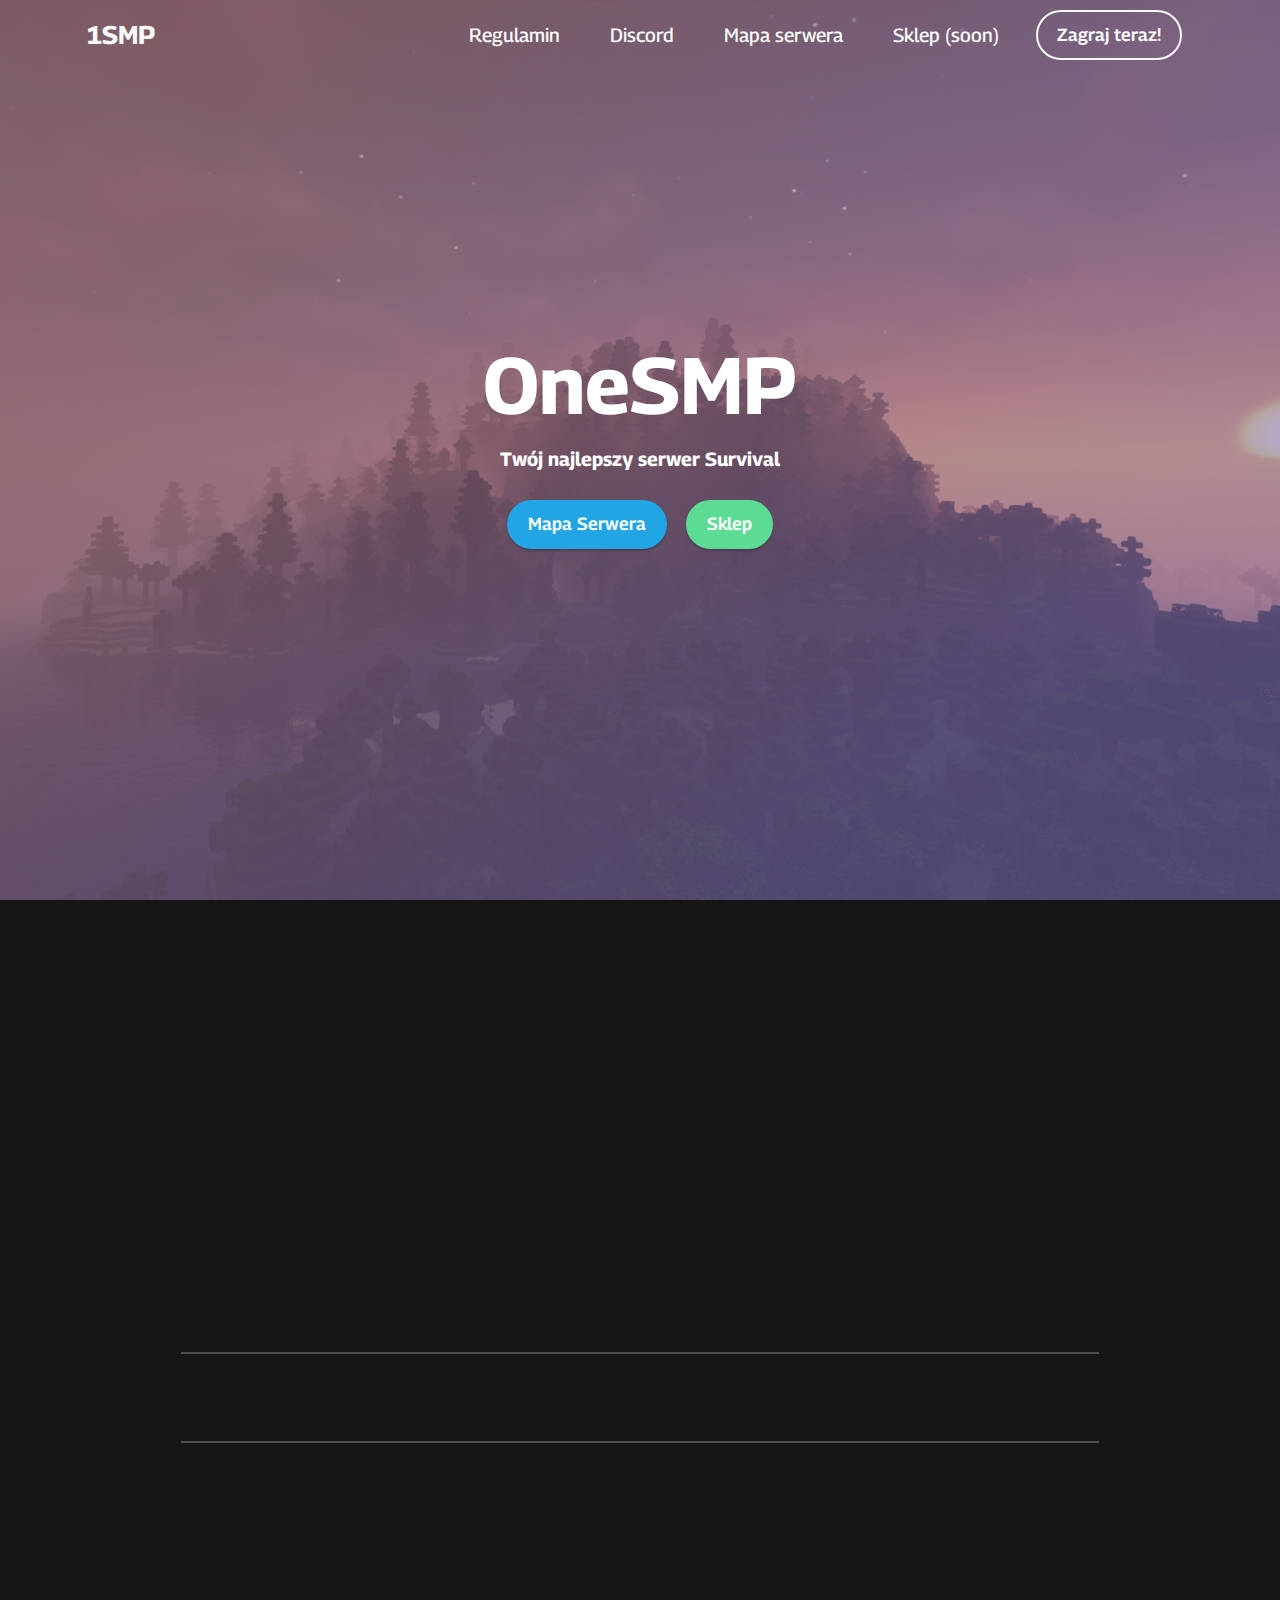
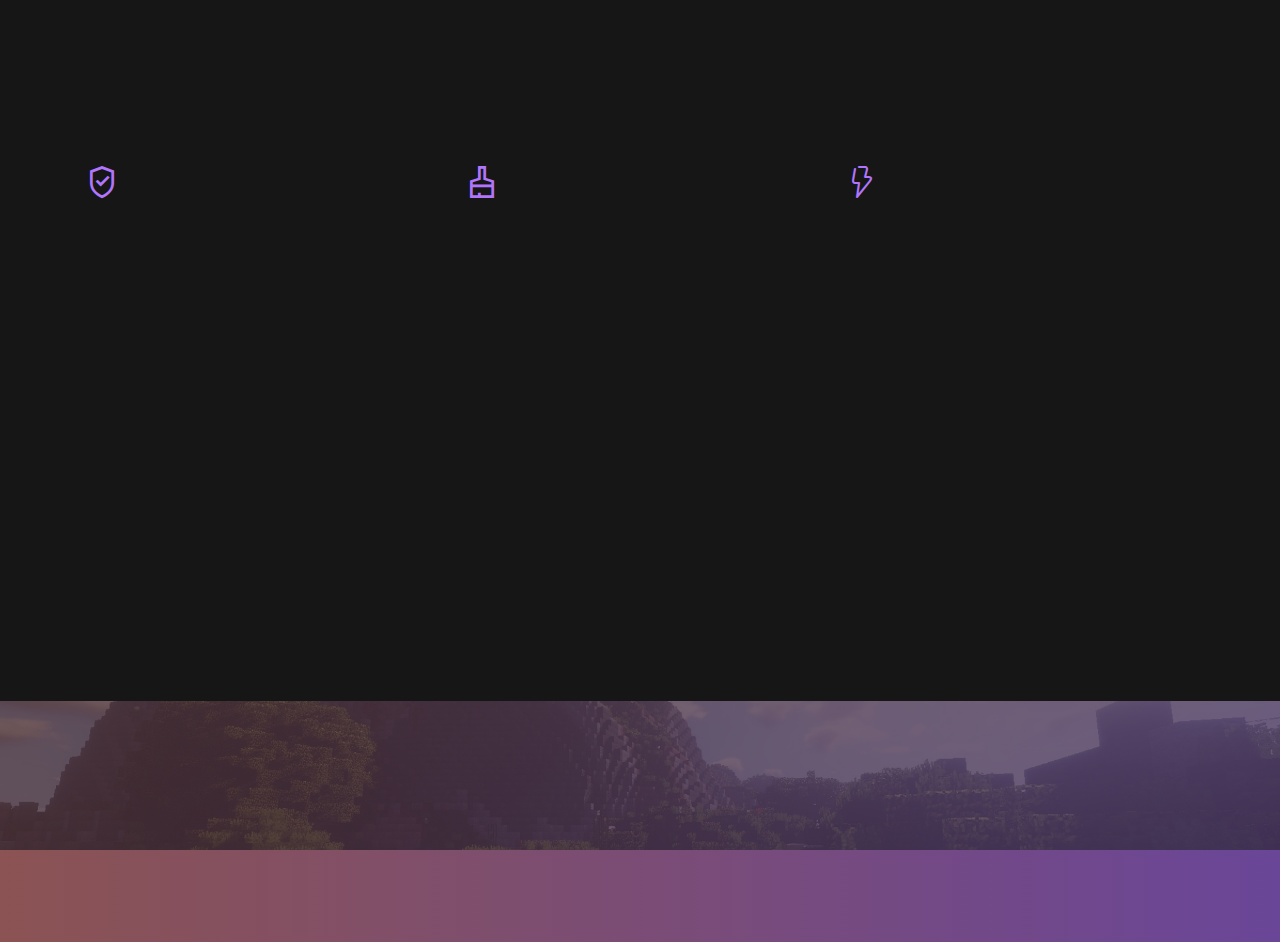
==== index.html @ 362963b4 "." ====
<!DOCTYPE html>
<html>
<head>
<script async src="https://pagead2.googlesyndication.com/pagead/js/adsbygoogle.js?client=ca-pub-2341665432370644"crossorigin="anonymous"></script>
<meta charset="UTF-8">
<!-- HTML Meta Tags -->
<title>OneSMP ・ Strona Główna</title>
<meta name="description" content="Strona główna serwera Minecraft OneSMP">
<meta property="og:url" content="https://onesmp.ml/">
<meta property="og:type" content="website">
<meta property="og:title" content="OneSMP・Strona Główna">
<meta property="og:description" content="Strona główna serwera OneSMP">
<meta property="og:image" content="https://i.imgur.com/5CkVpRJ.png">
<link rel="shortcut icon" href="https://i.imgur.com/5CkVpRJ.png" type="image/x-icon">
  
  <a href="https://mobirise.site"></a>
  <title>cxSITE</title>
  <link rel="stylesheet" href="assets/web/assets/mobirise-icons2/mobirise2.css">
  <link rel="stylesheet" href="assets/web/assets/mobirise-icons-bold/mobirise-icons-bold.css">
  <link rel="stylesheet" href="assets/bootstrap/css/bootstrap.min.css">
  <link rel="stylesheet" href="assets/bootstrap/css/bootstrap-grid.min.css">
  <link rel="stylesheet" href="assets/bootstrap/css/bootstrap-reboot.min.css">
  <link rel="stylesheet" href="assets/animatecss/animate.css">
  <link rel="stylesheet" href="assets/dropdown/css/style.css">
  <link rel="stylesheet" href="assets/socicon/css/styles.css">
  <link rel="stylesheet" href="assets/theme/css/style.css">
  <link rel="preload" href="https://fonts.googleapis.com/css?family=Georama:100,200,300,400,500,600,700,800,900,100i,200i,300i,400i,500i,600i,700i,800i,900i&display=swap" as="style" onload="this.onload=null;this.rel='stylesheet'">
  <noscript><link rel="stylesheet" href="https://fonts.googleapis.com/css?family=Georama:100,200,300,400,500,600,700,800,900,100i,200i,300i,400i,500i,600i,700i,800i,900i&display=swap"></noscript>
  <link rel="preload" as="style" href="assets/mobirise/css/mbr-additional.css"><link rel="stylesheet" href="assets/mobirise/css/mbr-additional.css" type="text/css">
  
</head>
<body>
    <style>
        html {
            scrollbar-width: normal;
            scrollbar-color: #777 #555;
        }
    
        html::-webkit-scrollbar {
            width: 13px;
        }
    
        html::-webkit-scrollbar-thumb {
            background-color: #b175fd;
        }
    
        html::-webkit-scrollbar-track {
            background-color: #333333;
        }
    
    
      </style>
    <section data-bs-version="5.1" class="menu menu3 cid-sFAA5oUu2Y" once="menu" id="menu3-1">
    
    <nav class="navbar navbar-dropdown navbar-expand-lg">
        <div class="container">
            <div class="navbar-brand">
                
                <span class="navbar-caption-wrap"><a class="navbar-caption text-white text-primary display-5" href="?">1SMP</a></span>
            </div>
            <button class="navbar-toggler" type="button" data-toggle="collapse" data-bs-toggle="collapse" data-target="#navbarSupportedContent" data-bs-target="#navbarSupportedContent" aria-controls="navbarNavAltMarkup" aria-expanded="false" aria-label="Toggle navigation">
                <div class="hamburger">
                    <span></span>
                    <span></span>
                    <span></span>
                    <span></span>
                </div>
            </button>
            <div class="collapse navbar-collapse" id="navbarSupportedContent">
                <ul class="navbar-nav nav-dropdown" data-app-modern-menu="true"><li class="nav-item"><a class="nav-link link text-white text-primary display-7" href="regulamin">Regulamin</a></li>
                    <li class="nav-item"><a class="nav-link link text-white text-primary display-7" href="?">Discord</a></li>
                    <li class="nav-item"><a class="nav-link link text-white text-primary display-7" href="?">Mapa serwera</a>
                    </li><li class="nav-item"><a class="nav-link link text-white text-primary display-7" href="https://vishop.pl/shop/1830/">Sklep (soon)</a></li></ul>
                
                <div class="navbar-buttons mbr-section-btn"><a class="btn btn-white-outline display-4" href="index.html#content6-3">Zagraj teraz!</a></div>
            </div>
        </div>
    </nav>
</section>

<section data-bs-version="5.1" class="header1 cid-sFCAOqBTxa mbr-fullscreen" id="header1-i">

    

    <div class="mbr-overlay" style="opacity: 0.2; background-color: rgb(53, 53, 53);"></div>

    <div class="container">
        <div class="row justify-content-center">
            <div class="col-12 col-lg-8">
                <h1 class="mbr-section-title mbr-fonts-style mb-3 display-1"><strong>OneSMP</strong></h1>
                
                <p class="mbr-text mbr-fonts-style display-7"><strong>
                    Twój najlepszy serwer Survival</strong></p>
                <div class="mbr-section-btn mt-3"><a class="btn btn-primary display-4" href="?">Mapa Serwera</a> <a class="btn btn-secondary display-4" href="https://vishop.pl/shop/1830/">Sklep</a></div>
            </div>
        </div>
    </div>
</section>

<section data-bs-version="5.1" class="content7 cid-sWrAXzcsgd" id="content7-4">
    
    <div class="container">
        <div class="row justify-content-center">
            <div class="col-12 col-md-10">
                <blockquote>
                <h5 class="mbr-section-title mbr-fonts-style mb-2 display-7"><strong>Ważne</strong></h5>
                <p class="mbr-text mbr-fonts-style display-4">W imieniu całej Administracji, proszę aby przed rozpoczęciem gry na serwerze przeczytać <a href="regulamin" class="text-primary">regulamin</a>.</p></blockquote>
            </div>
        </div>
    </div>
</section>

<section data-bs-version="5.1" class="content6 cid-sWrwNJpsaf" id="content6-3">
    
    <div class="container">
        <div class="row justify-content-center">
            <div class="col-md-12 col-lg-10">
                <hr class="line">
                <p class="mbr-text align-center mbr-fonts-style my-4 display-5">
                    <em>IP Serwera: play.onesmp.ml</em><em><br></em></p>
                <hr class="line">
            </div>
        </div>
    </div>
</section>
<section data-bs-version="5.1" class="content4 cid-sFADQxFnEn" id="content4-5">
    
    
    <div class="container">
        <div class="row justify-content-center">
            <div class="title col-md-12 col-lg-10">
                <h3 class="mbr-section-title mbr-fonts-style align-center mb-4 display-2"><strong>Dlaczego akurat my?</strong></h3>
                
                
            </div>
        </div>
    </div>
</section>

<section data-bs-version="5.1" class="features14 cid-sWrtxLe5ld" id="features15-0">

    
    
    <div class="container">
        <div class="row justify-content-center">
            <div class="card col-12 col-md-6 col-lg-4">
                <div class="card-wrapper">
                    <span class="mbr-iconfont mobi-mbri-protect mobi-mbri m-auto"></span>
                    <div class="card-box">
                        <h4 class="card-title mbr-fonts-style mb-2 display-7"><strong>Działki&nbsp;</strong></h4>
                        <h5 class="card-text mbr-fonts-style display-4">Dla osób które chcą sobie spokojnie pograć oferujemy system Działek! Wystarczy postawić specjalny blok i twój teren jest zabezpieczony, i nikt nie ma prawa go ruszyć! Budowniczy także znajdą swoje miejsce na serwerze!</h5>
                    </div>
                </div>
            </div>
            <div class="card col-12 col-md-6 col-lg-4">
                <div class="card-wrapper">
                    <span class="mbr-iconfont m-auto mobi-mbri-website-theme-2 mobi-mbri"></span>
                    <div class="card-box">
                        <h4 class="card-title mbr-fonts-style mb-2 display-7"><strong>DropSMP</strong></h4>
                        <h5 class="card-text mbr-fonts-style display-4">Serwer zawiera system DropSMP który urozmaici grę na serwerze dla wszystkich! Zabijając graczy masz szansę na zdobycie jednego z tych atrybutów: Siła, Ochrona, Szybkość, lub inny dedykowany drop.</h5>
                    </div>
                </div>
            </div>
            <div class="card col-12 col-md-6 col-lg-4">
                <div class="card-wrapper">
                    <span class="mbr-iconfont m-auto mbrib-speed"></span>
                    <div class="card-box">
                        <h4 class="card-title mbr-fonts-style mb-2 display-7">
                            <strong>Rozbudowane RPG</strong></h4>
                        <h5 class="card-text mbr-fonts-style display-4">Autorski system RPG pozwala wszystkim graczom na wyciągnięcie więcej z rozgrywki! Zaczynając od tabletu, kończąc na narkotykach i innych nielegalnych towarach. Myślę że to jedna z ciekawszych opcji na serwerze!</h5>
                    </div>

                </div>
            </div>
            
        </div>
    </div>
</section>
<section data-bs-version="5.1" class="testimonials2 cid-sFAO03Bfrt" id="testimonials2-a">
    
    
    <div class="container">
        <h3 class="mbr-section-title mbr-fonts-style align-center mb-4 display-5"><strong>Administracja</strong><br></h3>
        <div class="row justify-content-center">
            <div class="card col-12 col-md-6">
                <div class="d-flex mb-md-0 mb-4">
                    <div class="image-wrapper">
                        <img src="assets/images/mbr-1.png" alt="image">
                    </div>
                    <div class="text-wrapper">
                        <p class="name mbr-fonts-style mb-1 display-4"><strong>Kzrychu</strong></p>
                        <p class="position mbr-fonts-style display-4">
                            <strong>Właściciel</strong></p>
                    </div>
                </div>
            </div>
            <div class="card col-12 col-md-6">
                <div class="d-flex mb-md-0 mb-4">
                    <div class="image-wrapper">
                        <img src="assets/images/mbr-2.png" alt="image">
                    </div>
                    <div class="text-wrapper">
                        <p class="name mbr-fonts-style mb-1 display-4"><strong>Wolne Miejsce</strong></p>
                        <p class="position mbr-fonts-style display-4">
                            <strong>???</strong></p>
                    </div>
                </div>
            </div>
            <div class="card col-12 col-md-6">
                <div class="d-flex mb-md-0 mb-4">
                    <div class="image-wrapper">
                        <img src="assets/images/mbr-2.png" alt="image">
                    </div>
                    <div class="text-wrapper">
                        <p class="name mbr-fonts-style mb-1 display-4"><strong>Wolne Miejsce</strong></p>
                        <p class="position mbr-fonts-style display-4">
                            <strong>???</strong></p>
                    </div>
                </div>
            </div>
            <div class="card col-12 col-md-6">
                <div class="d-flex mb-md-0 mb-4">
                    <div class="image-wrapper">
                        <img src="assets/images/mbr-2.png" alt="image">
                    </div>
                    <div class="text-wrapper">
                        <p class="name mbr-fonts-style mb-1 display-4"><strong>Wolne Miejsce</strong></p>
                        <p class="position mbr-fonts-style display-4">
                            <strong>???</strong></p>
                    </div>
                </div>
            </div>
        </div>
    </div>
</section>

<section data-bs-version="5.1" class="social1 cid-sWrwHnEuQO" id="share1-2">
    
    
    <div class="mbr-overlay" style="opacity: 0.5; background-color: rgb(0, 0, 0);">
    </div>

    <div class="container">
        <div class="media-container-row">
            <div class="col-12">
                <h3 class="mbr-section-title mb-3 align-center mbr-fonts-style display-2">
                    <strong>Zagraj już teraz!</strong>
                </h3>
                <div>
                </div>
            </div>
        </div>
    </div>
</section>

<section data-bs-version="5.1" class="footer3 cid-sFAOjz8nX7" once="footers" id="footer3-d">

    

    

    <div class="container">
        <div class="media-container-row align-center mbr-white">
            
            
            <div class="row row-copirayt">
                <p class="mbr-text mb-0 mbr-fonts-style mbr-white align-center display-7">
                    © Copyright 2022 cxSTUDIOS | Copyright onesmp.ml 2022
                </p>
            </div>
        </div>
    </div>
    <script src="assets/bootstrap/js/bootstrap.bundle.min.js"></script>  <script src="assets/smoothscroll/smooth-scroll.js"></script>
    <script src="assets/ytplayer/index.js"></script>  <script src="assets/dropdown/js/navbar-dropdown.js"></script>  
    <script src="assets/mbr-switch-arrow/mbr-switch-arrow.js"></script>  <script src="assets/theme/js/script.js"></script>  
    
      
      <input name="animation" type="hidden"> 
  
  </body>
</html>
---- assets/web/assets/mobirise-icons2/mobirise2.css ----
@font-face {
  font-family: 'Moririse2';
  font-display: swap;
  src:  url('mobirise2.eot?f2bix4');
  src:  url('mobirise2.eot?f2bix4#iefix') format('embedded-opentype'),
    url('mobirise2.ttf?f2bix4') format('truetype'),
    url('mobirise2.woff?f2bix4') format('woff'),
    url('mobirise2.svg?f2bix4#mobirise2') format('svg');
  font-weight: normal;
  font-style: normal;
}

[class^="mobi-"], [class*=" mobi-"] {
  /* use !important to prevent issues with browser extensions that change fonts */
  font-family: 'Moririse2' !important;
  speak: none;
  font-style: normal;
  font-weight: normal;
  font-variant: normal;
  text-transform: none;
  line-height: 1;

  /* Better Font Rendering =========== */
  -webkit-font-smoothing: antialiased;
  -moz-osx-font-smoothing: grayscale;
}

.mobi-mbri-add-submenu:before {
  content: "\e900";
}
.mobi-mbri-alert:before {
  content: "\e901";
}
.mobi-mbri-align-center:before {
  content: "\e902";
}
.mobi-mbri-align-justify:before {
  content: "\e903";
}
.mobi-mbri-align-left:before {
  content: "\e904";
}
.mobi-mbri-align-right:before {
  content: "\e905";
}
.mobi-mbri-android:before {
  content: "\e906";
}
.mobi-mbri-apple:before {
  content: "\e907";
}
.mobi-mbri-arrow-down:before {
  content: "\e908";
}
.mobi-mbri-arrow-next:before {
  content: "\e909";
}
.mobi-mbri-arrow-prev:before {
  content: "\e90a";
}
.mobi-mbri-arrow-up:before {
  content: "\e90b";
}
.mobi-mbri-bold:before {
  content: "\e90c";
}
.mobi-mbri-bookmark:before {
  content: "\e90d";
}
.mobi-mbri-bootstrap:before {
  content: "\e90e";
}
.mobi-mbri-briefcase:before {
  content: "\e90f";
}
.mobi-mbri-browse:before {
  content: "\e910";
}
.mobi-mbri-bulleted-list:before {
  content: "\e911";
}
.mobi-mbri-calendar:before {
  content: "\e912";
}
.mobi-mbri-camera:before {
  content: "\e913";
}
.mobi-mbri-cart-add:before {
  content: "\e914";
}
.mobi-mbri-cart-full:before {
  content: "\e915";
}
.mobi-mbri-cash:before {
  content: "\e916";
}
.mobi-mbri-change-style:before {
  content: "\e917";
}
.mobi-mbri-chat:before {
  content: "\e918";
}
.mobi-mbri-clock:before {
  content: "\e919";
}
.mobi-mbri-close:before {
  content: "\e91a";
}
.mobi-mbri-cloud:before {
  content: "\e91b";
}
.mobi-mbri-code:before {
  content: "\e91c";
}
.mobi-mbri-contact-form:before {
  content: "\e91d";
}
.mobi-mbri-credit-card:before {
  content: "\e91e";
}
.mobi-mbri-cursor-click:before {
  content: "\e91f";
}
.mobi-mbri-cust-feedback:before {
  content: "\e920";
}
.mobi-mbri-database:before {
  content: "\e921";
}
.mobi-mbri-delivery:before {
  content: "\e922";
}
.mobi-mbri-desktop:before {
  content: "\e923";
}
.mobi-mbri-devices:before {
  content: "\e924";
}
.mobi-mbri-down:before {
  content: "\e925";
}
.mobi-mbri-download-2:before {
  content: "\e926";
}
.mobi-mbri-download:before {
  content: "\e927";
}
.mobi-mbri-drag-n-drop-2:before {
  content: "\e928";
}
.mobi-mbri-drag-n-drop:before {
  content: "\e929";
}
.mobi-mbri-edit-2:before {
  content: "\e92a";
}
.mobi-mbri-edit:before {
  content: "\e92b";
}
.mobi-mbri-error:before {
  content: "\e92c";
}
.mobi-mbri-extension:before {
  content: "\e92d";
}
.mobi-mbri-features:before {
  content: "\e92e";
}
.mobi-mbri-file:before {
  content: "\e92f";
}
.mobi-mbri-flag:before {
  content: "\e930";
}
.mobi-mbri-folder:before {
  content: "\e931";
}
.mobi-mbri-gift:before {
  content: "\e932";
}
.mobi-mbri-github:before {
  content: "\e933";
}
.mobi-mbri-globe-2:before {
  content: "\e934";
}
.mobi-mbri-globe:before {
  content: "\e935";
}
.mobi-mbri-growing-chart:before {
  content: "\e936";
}
.mobi-mbri-hearth:before {
  content: "\e937";
}
.mobi-mbri-help:before {
  content: "\e938";
}
.mobi-mbri-home:before {
  content: "\e939";
}
.mobi-mbri-hot-cup:before {
  content: "\e93a";
}
.mobi-mbri-idea:before {
  content: "\e93b";
}
.mobi-mbri-image-gallery:before {
  content: "\e93c";
}
.mobi-mbri-image-slider:before {
  content: "\e93d";
}
.mobi-mbri-info:before {
  content: "\e93e";
}
.mobi-mbri-italic:before {
  content: "\e93f";
}
.mobi-mbri-key:before {
  content: "\e940";
}
.mobi-mbri-laptop:before {
  content: "\e941";
}
.mobi-mbri-layers:before {
  content: "\e942";
}
.mobi-mbri-left-right:before {
  content: "\e943";
}
.mobi-mbri-left:before {
  content: "\e944";
}
.mobi-mbri-letter:before {
  content: "\e945";
}
.mobi-mbri-like:before {
  content: "\e946";
}
.mobi-mbri-link:before {
  content: "\e947";
}
.mobi-mbri-lock:before {
  content: "\e948";
}
.mobi-mbri-login:before {
  content: "\e949";
}
.mobi-mbri-logout:before {
  content: "\e94a";
}
.mobi-mbri-magic-stick:before {
  content: "\e94b";
}
.mobi-mbri-map-pin:before {
  content: "\e94c";
}
.mobi-mbri-menu:before {
  content: "\e94d";
}
.mobi-mbri-mobile-2:before {
  content: "\e94e";
}
.mobi-mbri-mobile-horizontal:before {
  content: "\e94f";
}
.mobi-mbri-mobile:before {
  content: "\e950";
}
.mobi-mbri-mobirise:before {
  content: "\e951";
}
.mobi-mbri-more-horizontal:before {
  content: "\e952";
}
.mobi-mbri-more-vertical:before {
  content: "\e953";
}
.mobi-mbri-music:before {
  content: "\e954";
}
.mobi-mbri-new-file:before {
  content: "\e955";
}
.mobi-mbri-numbered-list:before {
  content: "\e956";
}
.mobi-mbri-opened-folder:before {
  content: "\e957";
}
.mobi-mbri-pages:before {
  content: "\e958";
}
.mobi-mbri-paper-plane:before {
  content: "\e959";
}
.mobi-mbri-paperclip:before {
  content: "\e95a";
}
.mobi-mbri-phone:before {
  content: "\e95b";
}
.mobi-mbri-photo:before {
  content: "\e95c";
}
.mobi-mbri-photos:before {
  content: "\e95d";
}
.mobi-mbri-pin:before {
  content: "\e95e";
}
.mobi-mbri-play:before {
  content: "\e95f";
}
.mobi-mbri-plus:before {
  content: "\e960";
}
.mobi-mbri-preview:before {
  content: "\e961";
}
.mobi-mbri-print:before {
  content: "\e962";
}
.mobi-mbri-protect:before {
  content: "\e963";
}
.mobi-mbri-question:before {
  content: "\e964";
}
.mobi-mbri-quote-left:before {
  content: "\e965";
}
.mobi-mbri-quote-right:before {
  content: "\e966";
}
.mobi-mbri-redo:before {
  content: "\e967";
}
.mobi-mbri-refresh:before {
  content: "\e968";
}
.mobi-mbri-responsive-2:before {
  content: "\e969";
}
.mobi-mbri-responsive:before {
  content: "\e96a";
}
.mobi-mbri-right:before {
  content: "\e96b";
}
.mobi-mbri-rocket:before {
  content: "\e96c";
}
.mobi-mbri-sad-face:before {
  content: "\e96d";
}
.mobi-mbri-sale:before {
  content: "\e96e";
}
.mobi-mbri-save:before {
  content: "\e96f";
}
.mobi-mbri-search:before {
  content: "\e970";
}
.mobi-mbri-setting-2:before {
  content: "\e971";
}
.mobi-mbri-setting-3:before {
  content: "\e972";
}
.mobi-mbri-setting:before {
  content: "\e973";
}
.mobi-mbri-share:before {
  content: "\e974";
}
.mobi-mbri-shopping-bag:before {
  content: "\e975";
}
.mobi-mbri-shopping-basket:before {
  content: "\e976";
}
.mobi-mbri-shopping-cart:before {
  content: "\e977";
}
.mobi-mbri-sites:before {
  content: "\e978";
}
.mobi-mbri-smile-face:before {
  content: "\e979";
}
.mobi-mbri-speed:before {
  content: "\e97a";
}
.mobi-mbri-star:before {
  content: "\e97b";
}
.mobi-mbri-success:before {
  content: "\e97c";
}
.mobi-mbri-sun:before {
  content: "\e97d";
}
.mobi-mbri-sun2:before {
  content: "\e97e";
}
.mobi-mbri-tablet-vertical:before {
  content: "\e97f";
}
.mobi-mbri-tablet:before {
  content: "\e980";
}
.mobi-mbri-target:before {
  content: "\e981";
}
.mobi-mbri-timer:before {
  content: "\e982";
}
.mobi-mbri-to-ftp:before {
  content: "\e983";
}
.mobi-mbri-to-local-drive:before {
  content: "\e984";
}
.mobi-mbri-touch-swipe:before {
  content: "\e985";
}
.mobi-mbri-touch:before {
  content: "\e986";
}
.mobi-mbri-trash:before {
  content: "\e987";
}
.mobi-mbri-underline:before {
  content: "\e988";
}
.mobi-mbri-undo:before {
  content: "\e989";
}
.mobi-mbri-unlink:before {
  content: "\e98a";
}
.mobi-mbri-unlock:before {
  content: "\e98b";
}
.mobi-mbri-up-down:before {
  content: "\e98c";
}
.mobi-mbri-up:before {
  content: "\e98d";
}
.mobi-mbri-update:before {
  content: "\e98e";
}
.mobi-mbri-upload-2:before {
  content: "\e98f";
}
.mobi-mbri-upload:before {
  content: "\e990";
}
.mobi-mbri-user-2:before {
  content: "\e991";
}
.mobi-mbri-user:before {
  content: "\e992";
}
.mobi-mbri-users:before {
  content: "\e993";
}
.mobi-mbri-video-play:before {
  content: "\e994";
}
.mobi-mbri-video:before {
  content: "\e995";
}
.mobi-mbri-watch:before {
  content: "\e996";
}
.mobi-mbri-website-theme-2:before {
  content: "\e997";
}
.mobi-mbri-website-theme:before {
  content: "\e998";
}
.mobi-mbri-wifi:before {
  content: "\e999";
}
.mobi-mbri-windows:before {
  content: "\e99a";
}
.mobi-mbri-zoom-in:before {
  content: "\e99b";
}
.mobi-mbri-zoom-out:before {
  content: "\e99c";
}
---- assets/web/assets/mobirise-icons-bold/mobirise-icons-bold.css ----
@font-face {
  font-family: 'mobirise-icons-bold';
  font-display: swap;
  src:  url('mobirise-icons-bold.eot?m1l4yr');
  src:  url('mobirise-icons-bold.eot?m1l4yr#iefix') format('embedded-opentype'),
    url('mobirise-icons-bold.ttf?m1l4yr') format('truetype'),
    url('mobirise-icons-bold.woff?m1l4yr') format('woff'),
    url('mobirise-icons-bold.svg?m1l4yr#mobirise-icons-bold') format('svg');
  font-weight: normal;
  font-style: normal;
}

[class^="mbrib-"], [class*="mbrib-"] {
  /* use !important to prevent issues with browser extensions that change fonts */
  font-family: 'mobirise-icons-bold' !important;
  speak: none;
  font-style: normal;
  font-weight: normal;
  font-variant: normal;
  text-transform: none;
  line-height: 1;

  /* Better Font Rendering =========== */
  -webkit-font-smoothing: antialiased;
  -moz-osx-font-smoothing: grayscale;
}

.mbrib-add-submenu:before {
  content: "\e900";
}
.mbrib-alert:before {
  content: "\e901";
}
.mbrib-align-center:before {
  content: "\e902";
}
.mbrib-align-justify:before {
  content: "\e903";
}
.mbrib-align-left:before {
  content: "\e904";
}
.mbrib-align-right:before {
  content: "\e905";
}
.mbrib-android:before {
  content: "\e906";
}
.mbrib-apple:before {
  content: "\e907";
}
.mbrib-arrow-down:before {
  content: "\e908";
}
.mbrib-arrow-next:before {
  content: "\e909";
}
.mbrib-arrow-prev:before {
  content: "\e90a";
}
.mbrib-arrow-up:before {
  content: "\e90b";
}
.mbrib-bold:before {
  content: "\e90c";
}
.mbrib-bookmark:before {
  content: "\e90d";
}
.mbrib-bootstrap:before {
  content: "\e90e";
}
.mbrib-briefcase:before {
  content: "\e90f";
}
.mbrib-browse:before {
  content: "\e910";
}
.mbrib-bulleted-list:before {
  content: "\e911";
}
.mbrib-calendar:before {
  content: "\e912";
}
.mbrib-camera:before {
  content: "\e913";
}
.mbrib-cart-add:before {
  content: "\e914";
}
.mbrib-cart-full:before {
  content: "\e915";
}
.mbrib-cash:before {
  content: "\e916";
}
.mbrib-change-style:before {
  content: "\e917";
}
.mbrib-chat:before {
  content: "\e918";
}
.mbrib-clock:before {
  content: "\e919";
}
.mbrib-close:before {
  content: "\e91a";
}
.mbrib-cloud:before {
  content: "\e91b";
}
.mbrib-code:before {
  content: "\e91c";
}
.mbrib-contact-form:before {
  content: "\e91d";
}
.mbrib-credit-card:before {
  content: "\e91e";
}
.mbrib-cursor-click:before {
  content: "\e91f";
}
.mbrib-cust-feedback:before {
  content: "\e920";
}
.mbrib-database:before {
  content: "\e921";
}
.mbrib-delivery:before {
  content: "\e922";
}
.mbrib-desktop:before {
  content: "\e923";
}
.mbrib-devices:before {
  content: "\e924";
}
.mbrib-down:before {
  content: "\e925";
}
.mbrib-download:before {
  content: "\e926";
}
.mbrib-drag-n-drop:before {
  content: "\e927";
}
.mbrib-drag-n-drop2:before {
  content: "\e928";
}
.mbrib-edit:before {
  content: "\e929";
}
.mbrib-edit2:before {
  content: "\e92a";
}
.mbrib-error:before {
  content: "\e92b";
}
.mbrib-extension:before {
  content: "\e92c";
}
.mbrib-features:before {
  content: "\e92d";
}
.mbrib-file:before {
  content: "\e92e";
}
.mbrib-flag:before {
  content: "\e92f";
}
.mbrib-folder:before {
  content: "\e930";
}
.mbrib-gift:before {
  content: "\e931";
}
.mbrib-github:before {
  content: "\e932";
}
.mbrib-globe-2:before {
  content: "\e933";
}
.mbrib-globe:before {
  content: "\e934";
}
.mbrib-growing-chart:before {
  content: "\e935";
}
.mbrib-hearth:before {
  content: "\e936";
}
.mbrib-help:before {
  content: "\e937";
}
.mbrib-home:before {
  content: "\e938";
}
.mbrib-hot-cup:before {
  content: "\e939";
}
.mbrib-idea:before {
  content: "\e93a";
}
.mbrib-image-gallery:before {
  content: "\e93b";
}
.mbrib-image-slider:before {
  content: "\e93c";
}
.mbrib-info:before {
  content: "\e93d";
}
.mbrib-italic:before {
  content: "\e93e";
}
.mbrib-key:before {
  content: "\e93f";
}
.mbrib-laptop:before {
  content: "\e940";
}
.mbrib-layers:before {
  content: "\e941";
}
.mbrib-left-right:before {
  content: "\e942";
}
.mbrib-left:before {
  content: "\e943";
}
.mbrib-letter:before {
  content: "\e944";
}
.mbrib-like:before {
  content: "\e945";
}
.mbrib-link:before {
  content: "\e946";
}
.mbrib-lock:before {
  content: "\e947";
}
.mbrib-login:before {
  content: "\e948";
}
.mbrib-logout:before {
  content: "\e949";
}
.mbrib-magic-stick:before {
  content: "\e94a";
}
.mbrib-map-pin:before {
  content: "\e94b";
}
.mbrib-menu:before {
  content: "\e94c";
}
.mbrib-mobile:before {
  content: "\e94d";
}
.mbrib-mobile2:before {
  content: "\e94e";
}
.mbrib-mobirise:before {
  content: "\e94f";
}
.mbrib-more-horizontal:before {
  content: "\e950";
}
.mbrib-more-vertical:before {
  content: "\e951";
}
.mbrib-music:before {
  content: "\e952";
}
.mbrib-new-file:before {
  content: "\e953";
}
.mbrib-numbered-list:before {
  content: "\e954";
}
.mbrib-opened-folder:before {
  content: "\e955";
}
.mbrib-pages:before {
  content: "\e956";
}
.mbrib-paper-plane:before {
  content: "\e957";
}
.mbrib-paperclip:before {
  content: "\e958";
}
.mbrib-photo:before {
  content: "\e959";
}
.mbrib-photos:before {
  content: "\e95a";
}
.mbrib-pin:before {
  content: "\e95b";
}
.mbrib-play:before {
  content: "\e95c";
}
.mbrib-plus:before {
  content: "\e95d";
}
.mbrib-preview:before {
  content: "\e95e";
}
.mbrib-print:before {
  content: "\e95f";
}
.mbrib-protect:before {
  content: "\e960";
}
.mbrib-question:before {
  content: "\e961";
}
.mbrib-quote-left:before {
  content: "\e962";
}
.mbrib-quote-right:before {
  content: "\e963";
}
.mbrib-redo:before {
  content: "\e964";
}
.mbrib-refresh:before {
  content: "\e965";
}
.mbrib-responsive:before {
  content: "\e966";
}
.mbrib-right:before {
  content: "\e967";
}
.mbrib-rocket:before {
  content: "\e968";
}
.mbrib-sad-face:before {
  content: "\e969";
}
.mbrib-sale:before {
  content: "\e96a";
}
.mbrib-save:before {
  content: "\e96b";
}
.mbrib-search:before {
  content: "\e96c";
}
.mbrib-setting:before {
  content: "\e96d";
}
.mbrib-setting2:before {
  content: "\e96e";
}
.mbrib-setting3:before {
  content: "\e96f";
}
.mbrib-share:before {
  content: "\e970";
}
.mbrib-shopping-bag:before {
  content: "\e971";
}
.mbrib-shopping-basket:before {
  content: "\e972";
}
.mbrib-shopping-cart:before {
  content: "\e973";
}
.mbrib-sites:before {
  content: "\e974";
}
.mbrib-smile-face:before {
  content: "\e975";
}
.mbrib-speed:before {
  content: "\e976";
}
.mbrib-star:before {
  content: "\e977";
}
.mbrib-success:before {
  content: "\e978";
}
.mbrib-sun:before {
  content: "\e979";
}
.mbrib-sun2:before {
  content: "\e97a";
}
.mbrib-tablet-vertical:before {
  content: "\e97b";
}
.mbrib-tablet:before {
  content: "\e97c";
}
.mbrib-target:before {
  content: "\e97d";
}
.mbrib-timer:before {
  content: "\e97e";
}
.mbrib-to-ftp:before {
  content: "\e97f";
}
.mbrib-to-local-drive:before {
  content: "\e980";
}
.mbrib-touch-swipe:before {
  content: "\e981";
}
.mbrib-touch:before {
  content: "\e982";
}
.mbrib-trash:before {
  content: "\e983";
}
.mbrib-underline:before {
  content: "\e984";
}
.mbrib-undo:before {
  content: "\e985";
}
.mbrib-unlink:before {
  content: "\e986";
}
.mbrib-unlock:before {
  content: "\e987";
}
.mbrib-up-down:before {
  content: "\e988";
}
.mbrib-up:before {
  content: "\e989";
}
.mbrib-update:before {
  content: "\e98a";
}
.mbrib-upload:before {
  content: "\e98b";
}
.mbrib-user:before {
  content: "\e98c";
}
.mbrib-user2:before {
  content: "\e98d";
}
.mbrib-users:before {
  content: "\e98e";
}
.mbrib-video-play:before {
  content: "\e98f";
}
.mbrib-video:before {
  content: "\e990";
}
.mbrib-watch:before {
  content: "\e991";
}
.mbrib-website-theme:before {
  content: "\e992";
}
.mbrib-wifi:before {
  content: "\e993";
}
.mbrib-windows:before {
  content: "\e994";
}
.mbrib-zoom-out:before {
  content: "\e995";
}
---- assets/dropdown/css/style.css ----
.navbar-dropdown {
  left: 0;
  padding: 0;
  position: absolute;
  right: 0;
  top: 0;
  transition: all 0.45s ease;
  z-index: 1030;
  background: #282828; }
  .navbar-dropdown .navbar-logo {
    margin-right: 0.8rem;
    transition: margin 0.3s ease-in-out;
    vertical-align: middle; }
    .navbar-dropdown .navbar-logo img {
      height: 3.125rem;
      transition: all 0.3s ease-in-out; }
    .navbar-dropdown .navbar-logo.mbr-iconfont {
      font-size: 3.125rem;
      line-height: 3.125rem; }
  .navbar-dropdown .navbar-caption {
    font-weight: 700;
    white-space: normal;
    vertical-align: -4px;
    line-height: 3.125rem !important; }
    .navbar-dropdown .navbar-caption, .navbar-dropdown .navbar-caption:hover {
      color: inherit;
      text-decoration: none; }
  .navbar-dropdown .mbr-iconfont + .navbar-caption {
    vertical-align: -1px; }
  .navbar-dropdown.navbar-fixed-top {
    position: fixed; }
  .navbar-dropdown .navbar-brand span {
    vertical-align: -4px; }
  .navbar-dropdown.bg-color.transparent {
    background: none; }
  .navbar-dropdown.navbar-short .navbar-brand {
    padding: 0.625rem 0; }
    .navbar-dropdown.navbar-short .navbar-brand span {
      vertical-align: -1px; }
  .navbar-dropdown.navbar-short .navbar-caption {
    line-height: 2.375rem !important;
    vertical-align: -2px; }
  .navbar-dropdown.navbar-short .navbar-logo {
    margin-right: 0.5rem; }
    .navbar-dropdown.navbar-short .navbar-logo img {
      height: 2.375rem; }
    .navbar-dropdown.navbar-short .navbar-logo.mbr-iconfont {
      font-size: 2.375rem;
      line-height: 2.375rem; }
  .navbar-dropdown.navbar-short .mbr-table-cell {
    height: 3.625rem; }
  .navbar-dropdown .navbar-close {
    left: 0.6875rem;
    position: fixed;
    top: 0.75rem;
    z-index: 1000; }
  .navbar-dropdown .hamburger-icon {
    content: "";
    display: inline-block;
    vertical-align: middle;
    width: 16px;
    -webkit-box-shadow: 0 -6px 0 1px #282828,0 0 0 1px #282828,0 6px 0 1px #282828;
    -moz-box-shadow: 0 -6px 0 1px #282828,0 0 0 1px #282828,0 6px 0 1px #282828;
    box-shadow: 0 -6px 0 1px #282828,0 0 0 1px #282828,0 6px 0 1px #282828; }

.dropdown-menu .dropdown-toggle[data-toggle="dropdown-submenu"]::after {
  border-bottom: 0.35em solid transparent;
  border-left: 0.35em solid;
  border-right: 0;
  border-top: 0.35em solid transparent;
  margin-left: 0.3rem; }

.dropdown-menu .dropdown-item:focus {
  outline: 0; }

.nav-dropdown {
  font-size: 0.75rem;
  font-weight: 500;
  height: auto !important; }
  .nav-dropdown .nav-btn {
    padding-left: 1rem; }
  .nav-dropdown .link {
    margin: .667em 1.667em;
    font-weight: 500;
    padding: 0;
    transition: color .2s ease-in-out; }
    .nav-dropdown .link.dropdown-toggle {
      margin-right: 2.583em; }
      .nav-dropdown .link.dropdown-toggle::after {
        margin-left: .25rem;
        border-top: 0.35em solid;
        border-right: 0.35em solid transparent;
        border-left: 0.35em solid transparent;
        border-bottom: 0; }
      .nav-dropdown .link.dropdown-toggle[aria-expanded="true"] {
        margin: 0;
        padding: 0.667em 3.263em  0.667em 1.667em; }
  .nav-dropdown .link::after,
  .nav-dropdown .dropdown-item::after {
    color: inherit; }
  .nav-dropdown .btn {
    font-size: 0.75rem;
    font-weight: 700;
    letter-spacing: 0;
    margin-bottom: 0;
    padding-left: 1.25rem;
    padding-right: 1.25rem; }
  .nav-dropdown .dropdown-menu {
    border-radius: 0;
    border: 0;
    left: 0;
    margin: 0;
    padding-bottom: 1.25rem;
    padding-top: 1.25rem;
    position: relative; }
  .nav-dropdown .dropdown-submenu {
    margin-left: 0.125rem;
    top: 0; }
  .nav-dropdown .dropdown-item {
    font-weight: 500;
    line-height: 2;
    padding: 0.3846em 4.615em 0.3846em 1.5385em;
    position: relative;
    transition: color .2s ease-in-out, background-color .2s ease-in-out; }
    .nav-dropdown .dropdown-item::after {
      margin-top: -0.3077em;
      position: absolute;
      right: 1.1538em;
      top: 50%; }
    .nav-dropdown .dropdown-item:focus, .nav-dropdown .dropdown-item:hover {
      background: none; }

@media (max-width: 767px) {
  .nav-dropdown.navbar-toggleable-sm {
    bottom: 0;
    display: none;
    left: 0;
    overflow-x: hidden;
    position: fixed;
    top: 0;
    transform: translateX(-100%);
    -ms-transform: translateX(-100%);
    -webkit-transform: translateX(-100%);
    width: 18.75rem;
    z-index: 999; } }
.nav-dropdown.navbar-toggleable-xl {
  bottom: 0;
  display: none;
  left: 0;
  overflow-x: hidden;
  position: fixed;
  top: 0;
  transform: translateX(-100%);
  -ms-transform: translateX(-100%);
  -webkit-transform: translateX(-100%);
  width: 18.75rem;
  z-index: 999; }

.nav-dropdown-sm {
  display: block !important;
  overflow-x: hidden;
  overflow: auto;
  padding-top: 3.875rem; }
  .nav-dropdown-sm::after {
    content: "";
    display: block;
    height: 3rem;
    width: 100%; }
  .nav-dropdown-sm.collapse.in ~ .navbar-close {
    display: block !important; }
  .nav-dropdown-sm.collapsing, .nav-dropdown-sm.collapse.in {
    transform: translateX(0);
    -ms-transform: translateX(0);
    -webkit-transform: translateX(0);
    transition: all 0.25s ease-out;
    -webkit-transition: all 0.25s ease-out;
    background: #282828; }
  .nav-dropdown-sm.collapsing[aria-expanded="false"] {
    transform: translateX(-100%);
    -ms-transform: translateX(-100%);
    -webkit-transform: translateX(-100%); }
  .nav-dropdown-sm .nav-item {
    display: block;
    margin-left: 0 !important;
    padding-left: 0; }
  .nav-dropdown-sm .link,
  .nav-dropdown-sm .dropdown-item {
    border-top: 1px dotted rgba(255, 255, 255, 0.1);
    font-size: 0.8125rem;
    line-height: 1.6;
    margin: 0 !important;
    padding: 0.875rem 2.4rem 0.875rem 1.5625rem !important;
    position: relative;
    white-space: normal; }
    .nav-dropdown-sm .link:focus, .nav-dropdown-sm .link:hover,
    .nav-dropdown-sm .dropdown-item:focus,
    .nav-dropdown-sm .dropdown-item:hover {
      background: rgba(0, 0, 0, 0.2) !important;
      color: #c0a375; }
  .nav-dropdown-sm .nav-btn {
    position: relative;
    padding: 1.5625rem 1.5625rem 0 1.5625rem; }
    .nav-dropdown-sm .nav-btn::before {
      border-top: 1px dotted rgba(255, 255, 255, 0.1);
      content: "";
      left: 0;
      position: absolute;
      top: 0;
      width: 100%; }
    .nav-dropdown-sm .nav-btn + .nav-btn {
      padding-top: 0.625rem; }
      .nav-dropdown-sm .nav-btn + .nav-btn::before {
        display: none; }
  .nav-dropdown-sm .btn {
    padding: 0.625rem 0; }
  .nav-dropdown-sm .dropdown-toggle[data-toggle="dropdown-submenu"]::after {
    margin-left: .25rem;
    border-top: 0.35em solid;
    border-right: 0.35em solid transparent;
    border-left: 0.35em solid transparent;
    border-bottom: 0; }
  .nav-dropdown-sm .dropdown-toggle[data-toggle="dropdown-submenu"][aria-expanded="true"]::after {
    border-top: 0;
    border-right: 0.35em solid transparent;
    border-left: 0.35em solid transparent;
    border-bottom: 0.35em solid; }
  .nav-dropdown-sm .dropdown-menu {
    margin: 0;
    padding: 0;
    position: relative;
    top: 0;
    left: 0;
    width: 100%;
    border: 0;
    float: none;
    border-radius: 0;
    background: none; }
  .nav-dropdown-sm .dropdown-submenu {
    left: 100%;
    margin-left: 0.125rem;
    margin-top: -1.25rem;
    top: 0; }

.navbar-toggleable-sm .nav-dropdown .dropdown-menu {
  position: absolute; }

.navbar-toggleable-sm .nav-dropdown .dropdown-submenu {
  left: 100%;
  margin-left: 0.125rem;
  margin-top: -1.25rem;
  top: 0; }

.navbar-toggleable-sm.opened .nav-dropdown .dropdown-menu {
  position: relative; }

.navbar-toggleable-sm.opened .nav-dropdown .dropdown-submenu {
  left: 0;
  margin-left: 00rem;
  margin-top: 0rem;
  top: 0; }

.is-builder .nav-dropdown.collapsing {
  transition: none !important; }
---- assets/socicon/css/styles.css ----
@charset "UTF-8";

@font-face {
  font-family: 'Socicon';
  src:  url('../fonts/socicon.eot');
  src:  url('../fonts/socicon.eot?#iefix') format('embedded-opentype'),
    url('../fonts/socicon.woff2') format('woff2'),
    url('../fonts/socicon.ttf') format('truetype'),
    url('../fonts/socicon.woff') format('woff'),
    url('../fonts/socicon.svg#socicon') format('svg');
  font-weight: normal;
  font-style: normal;
  font-display: swap;
}

[data-icon]:before {
  font-family: "socicon" !important;
  content: attr(data-icon);
  font-style: normal !important;
  font-weight: normal !important;
  font-variant: normal !important;
  text-transform: none !important;
  speak: none;
  line-height: 1;
  -webkit-font-smoothing: antialiased;
  -moz-osx-font-smoothing: grayscale;
}

[class^="socicon-"], [class*=" socicon-"] {
  /* use !important to prevent issues with browser extensions that change fonts */
  font-family: 'Socicon' !important;
  speak: none;
  font-style: normal;
  font-weight: normal;
  font-variant: normal;
  text-transform: none;
  line-height: 1;

  /* Better Font Rendering =========== */
  -webkit-font-smoothing: antialiased;
  -moz-osx-font-smoothing: grayscale;
}

.socicon-eitaa:before {
  content: "\e97c";
}
.socicon-soroush:before {
  content: "\e97d";
}
.socicon-bale:before {
  content: "\e97e";
}
.socicon-zazzle:before {
  content: "\e97b";
}
.socicon-society6:before {
  content: "\e97a";
}
.socicon-redbubble:before {
  content: "\e979";
}
.socicon-avvo:before {
  content: "\e978";
}
.socicon-stitcher:before {
  content: "\e977";
}
.socicon-googlehangouts:before {
  content: "\e974";
}
.socicon-dlive:before {
  content: "\e975";
}
.socicon-vsco:before {
  content: "\e976";
}
.socicon-flipboard:before {
  content: "\e973";
}
.socicon-ubuntu:before {
  content: "\e958";
}
.socicon-artstation:before {
  content: "\e959";
}
.socicon-invision:before {
  content: "\e95a";
}
.socicon-torial:before {
  content: "\e95b";
}
.socicon-collectorz:before {
  content: "\e95c";
}
.socicon-seenthis:before {
  content: "\e95d";
}
.socicon-googleplaymusic:before {
  content: "\e95e";
}
.socicon-debian:before {
  content: "\e95f";
}
.socicon-filmfreeway:before {
  content: "\e960";
}
.socicon-gnome:before {
  content: "\e961";
}
.socicon-itchio:before {
  content: "\e962";
}
.socicon-jamendo:before {
  content: "\e963";
}
.socicon-mix:before {
  content: "\e964";
}
.socicon-sharepoint:before {
  content: "\e965";
}
.socicon-tinder:before {
  content: "\e966";
}
.socicon-windguru:before {
  content: "\e967";
}
.socicon-cdbaby:before {
  content: "\e968";
}
.socicon-elementaryos:before {
  content: "\e969";
}
.socicon-stage32:before {
  content: "\e96a";
}
.socicon-tiktok:before {
  content: "\e96b";
}
.socicon-gitter:before {
  content: "\e96c";
}
.socicon-letterboxd:before {
  content: "\e96d";
}
.socicon-threema:before {
  content: "\e96e";
}
.socicon-splice:before {
  content: "\e96f";
}
.socicon-metapop:before {
  content: "\e970";
}
.socicon-naver:before {
  content: "\e971";
}
.socicon-remote:before {
  content: "\e972";
}
.socicon-internet:before {
  content: "\e957";
}
.socicon-moddb:before {
  content: "\e94b";
}
.socicon-indiedb:before {
  content: "\e94c";
}
.socicon-traxsource:before {
  content: "\e94d";
}
.socicon-gamefor:before {
  content: "\e94e";
}
.socicon-pixiv:before {
  content: "\e94f";
}
.socicon-myanimelist:before {
  content: "\e950";
}
.socicon-blackberry:before {
  content: "\e951";
}
.socicon-wickr:before {
  content: "\e952";
}
.socicon-spip:before {
  content: "\e953";
}
.socicon-napster:before {
  content: "\e954";
}
.socicon-beatport:before {
  content: "\e955";
}
.socicon-hackerone:before {
  content: "\e956";
}
.socicon-hackernews:before {
  content: "\e946";
}
.socicon-smashwords:before {
  content: "\e947";
}
.socicon-kobo:before {
  content: "\e948";
}
.socicon-bookbub:before {
  content: "\e949";
}
.socicon-mailru:before {
  content: "\e94a";
}
.socicon-gitlab:before {
  content: "\e945";
}
.socicon-instructables:before {
  content: "\e944";
}
.socicon-portfolio:before {
  content: "\e943";
}
.socicon-codered:before {
  content: "\e940";
}
.socicon-origin:before {
  content: "\e941";
}
.socicon-nextdoor:before {
  content: "\e942";
}
.socicon-udemy:before {
  content: "\e93f";
}
.socicon-livemaster:before {
  content: "\e93e";
}
.socicon-crunchbase:before {
  content: "\e93b";
}
.socicon-homefy:before {
  content: "\e93c";
}
.socicon-calendly:before {
  content: "\e93d";
}
.socicon-realtor:before {
  content: "\e90f";
}
.socicon-tidal:before {
  content: "\e910";
}
.socicon-qobuz:before {
  content: "\e911";
}
.socicon-natgeo:before {
  content: "\e912";
}
.socicon-mastodon:before {
  content: "\e913";
}
.socicon-unsplash:before {
  content: "\e914";
}
.socicon-homeadvisor:before {
  content: "\e915";
}
.socicon-angieslist:before {
  content: "\e916";
}
.socicon-codepen:before {
  content: "\e917";
}
.socicon-slack:before {
  content: "\e918";
}
.socicon-openaigym:before {
  content: "\e919";
}
.socicon-logmein:before {
  content: "\e91a";
}
.socicon-fiverr:before {
  content: "\e91b";
}
.socicon-gotomeeting:before {
  content: "\e91c";
}
.socicon-aliexpress:before {
  content: "\e91d";
}
.socicon-guru:before {
  content: "\e91e";
}
.socicon-appstore:before {
  content: "\e91f";
}
.socicon-homes:before {
  content: "\e920";
}
.socicon-zoom:before {
  content: "\e921";
}
.socicon-alibaba:before {
  content: "\e922";
}
.socicon-craigslist:before {
  content: "\e923";
}
.socicon-wix:before {
  content: "\e924";
}
.socicon-redfin:before {
  content: "\e925";
}
.socicon-googlecalendar:before {
  content: "\e926";
}
.socicon-shopify:before {
  content: "\e927";
}
.socicon-freelancer:before {
  content: "\e928";
}
.socicon-seedrs:before {
  content: "\e929";
}
.socicon-bing:before {
  content: "\e92a";
}
.socicon-doodle:before {
  content: "\e92b";
}
.socicon-bonanza:before {
  content: "\e92c";
}
.socicon-squarespace:before {
  content: "\e92d";
}
.socicon-toptal:before {
  content: "\e92e";
}
.socicon-gust:before {
  content: "\e92f";
}
.socicon-ask:before {
  content: "\e930";
}
.socicon-trulia:before {
  content: "\e931";
}
.socicon-loomly:before {
  content: "\e932";
}
.socicon-ghost:before {
  content: "\e933";
}
.socicon-upwork:before {
  content: "\e934";
}
.socicon-fundable:before {
  content: "\e935";
}
.socicon-booking:before {
  content: "\e936";
}
.socicon-googlemaps:before {
  content: "\e937";
}
.socicon-zillow:before {
  content: "\e938";
}
.socicon-niconico:before {
  content: "\e939";
}
.socicon-toneden:before {
  content: "\e93a";
}
.socicon-augment:before {
  content: "\e908";
}
.socicon-bitbucket:before {
  content: "\e909";
}
.socicon-fyuse:before {
  content: "\e90a";
}
.socicon-yt-gaming:before {
  content: "\e90b";
}
.socicon-sketchfab:before {
  content: "\e90c";
}
.socicon-mobcrush:before {
  content: "\e90d";
}
.socicon-microsoft:before {
  content: "\e90e";
}
.socicon-pandora:before {
  content: "\e907";
}
.socicon-messenger:before {
  content: "\e906";
}
.socicon-gamewisp:before {
  content: "\e905";
}
.socicon-bloglovin:before {
  content: "\e904";
}
.socicon-tunein:before {
  content: "\e903";
}
.socicon-gamejolt:before {
  content: "\e901";
}
.socicon-trello:before {
  content: "\e902";
}
.socicon-spreadshirt:before {
  content: "\e900";
}
.socicon-500px:before {
  content: "\e000";
}
.socicon-8tracks:before {
  content: "\e001";
}
.socicon-airbnb:before {
  content: "\e002";
}
.socicon-alliance:before {
  content: "\e003";
}
.socicon-amazon:before {
  content: "\e004";
}
.socicon-amplement:before {
  content: "\e005";
}
.socicon-android:before {
  content: "\e006";
}
.socicon-angellist:before {
  content: "\e007";
}
.socicon-apple:before {
  content: "\e008";
}
.socicon-appnet:before {
  content: "\e009";
}
.socicon-baidu:before {
  content: "\e00a";
}
.socicon-bandcamp:before {
  content: "\e00b";
}
.socicon-battlenet:before {
  content: "\e00c";
}
.socicon-mixer:before {
  content: "\e00d";
}
.socicon-bebee:before {
  content: "\e00e";
}
.socicon-bebo:before {
  content: "\e00f";
}
.socicon-behance:before {
  content: "\e010";
}
.socicon-blizzard:before {
  content: "\e011";
}
.socicon-blogger:before {
  content: "\e012";
}
.socicon-buffer:before {
  content: "\e013";
}
.socicon-chrome:before {
  content: "\e014";
}
.socicon-coderwall:before {
  content: "\e015";
}
.socicon-curse:before {
  content: "\e016";
}
.socicon-dailymotion:before {
  content: "\e017";
}
.socicon-deezer:before {
  content: "\e018";
}
.socicon-delicious:before {
  content: "\e019";
}
.socicon-deviantart:before {
  content: "\e01a";
}
.socicon-diablo:before {
  content: "\e01b";
}
.socicon-digg:before {
  content: "\e01c";
}
.socicon-discord:before {
  content: "\e01d";
}
.socicon-disqus:before {
  content: "\e01e";
}
.socicon-douban:before {
  content: "\e01f";
}
.socicon-draugiem:before {
  content: "\e020";
}
.socicon-dribbble:before {
  content: "\e021";
}
.socicon-drupal:before {
  content: "\e022";
}
.socicon-ebay:before {
  content: "\e023";
}
.socicon-ello:before {
  content: "\e024";
}
.socicon-endomodo:before {
  content: "\e025";
}
.socicon-envato:before {
  content: "\e026";
}
.socicon-etsy:before {
  content: "\e027";
}
.socicon-facebook:before {
  content: "\e028";
}
.socicon-feedburner:before {
  content: "\e029";
}
.socicon-filmweb:before {
  content: "\e02a";
}
.socicon-firefox:before {
  content: "\e02b";
}
.socicon-flattr:before {
  content: "\e02c";
}
.socicon-flickr:before {
  content: "\e02d";
}
.socicon-formulr:before {
  content: "\e02e";
}
.socicon-forrst:before {
  content: "\e02f";
}
.socicon-foursquare:before {
  content: "\e030";
}
.socicon-friendfeed:before {
  content: "\e031";
}
.socicon-github:before {
  content: "\e032";
}
.socicon-goodreads:before {
  content: "\e033";
}
.socicon-google:before {
  content: "\e034";
}
.socicon-googlescholar:before {
  content: "\e035";
}
.socicon-googlegroups:before {
  content: "\e036";
}
.socicon-googlephotos:before {
  content: "\e037";
}
.socicon-googleplus:before {
  content: "\e038";
}
.socicon-grooveshark:before {
  content: "\e039";
}
.socicon-hackerrank:before {
  content: "\e03a";
}
.socicon-hearthstone:before {
  content: "\e03b";
}
.socicon-hellocoton:before {
  content: "\e03c";
}
.socicon-heroes:before {
  content: "\e03d";
}
.socicon-smashcast:before {
  content: "\e03e";
}
.socicon-horde:before {
  content: "\e03f";
}
.socicon-houzz:before {
  content: "\e040";
}
.socicon-icq:before {
  content: "\e041";
}
.socicon-identica:before {
  content: "\e042";
}
.socicon-imdb:before {
  content: "\e043";
}
.socicon-instagram:before {
  content: "\e044";
}
.socicon-issuu:before {
  content: "\e045";
}
.socicon-istock:before {
  content: "\e046";
}
.socicon-itunes:before {
  content: "\e047";
}
.socicon-keybase:before {
  content: "\e048";
}
.socicon-lanyrd:before {
  content: "\e049";
}
.socicon-lastfm:before {
  content: "\e04a";
}
.socicon-line:before {
  content: "\e04b";
}
.socicon-linkedin:before {
  content: "\e04c";
}
.socicon-livejournal:before {
  content: "\e04d";
}
.socicon-lyft:before {
  content: "\e04e";
}
.socicon-macos:before {
  content: "\e04f";
}
.socicon-mail:before {
  content: "\e050";
}
.socicon-medium:before {
  content: "\e051";
}
.socicon-meetup:before {
  content: "\e052";
}
.socicon-mixcloud:before {
  content: "\e053";
}
.socicon-modelmayhem:before {
  content: "\e054";
}
.socicon-mumble:before {
  content: "\e055";
}
.socicon-myspace:before {
  content: "\e056";
}
.socicon-newsvine:before {
  content: "\e057";
}
.socicon-nintendo:before {
  content: "\e058";
}
.socicon-npm:before {
  content: "\e059";
}
.socicon-odnoklassniki:before {
  content: "\e05a";
}
.socicon-openid:before {
  content: "\e05b";
}
.socicon-opera:before {
  content: "\e05c";
}
.socicon-outlook:before {
  content: "\e05d";
}
.socicon-overwatch:before {
  content: "\e05e";
}
.socicon-patreon:before {
  content: "\e05f";
}
.socicon-paypal:before {
  content: "\e060";
}
.socicon-periscope:before {
  content: "\e061";
}
.socicon-persona:before {
  content: "\e062";
}
.socicon-pinterest:before {
  content: "\e063";
}
.socicon-play:before {
  content: "\e064";
}
.socicon-player:before {
  content: "\e065";
}
.socicon-playstation:before {
  content: "\e066";
}
.socicon-pocket:before {
  content: "\e067";
}
.socicon-qq:before {
  content: "\e068";
}
.socicon-quora:before {
  content: "\e069";
}
.socicon-raidcall:before {
  content: "\e06a";
}
.socicon-ravelry:before {
  content: "\e06b";
}
.socicon-reddit:before {
  content: "\e06c";
}
.socicon-renren:before {
  content: "\e06d";
}
.socicon-researchgate:before {
  content: "\e06e";
}
.socicon-residentadvisor:before {
  content: "\e06f";
}
.socicon-reverbnation:before {
  content: "\e070";
}
.socicon-rss:before {
  content: "\e071";
}
.socicon-sharethis:before {
  content: "\e072";
}
.socicon-skype:before {
  content: "\e073";
}
.socicon-slideshare:before {
  content: "\e074";
}
.socicon-smugmug:before {
  content: "\e075";
}
.socicon-snapchat:before {
  content: "\e076";
}
.socicon-songkick:before {
  content: "\e077";
}
.socicon-soundcloud:before {
  content: "\e078";
}
.socicon-spotify:before {
  content: "\e079";
}
.socicon-stackexchange:before {
  content: "\e07a";
}
.socicon-stackoverflow:before {
  content: "\e07b";
}
.socicon-starcraft:before {
  content: "\e07c";
}
.socicon-stayfriends:before {
  content: "\e07d";
}
.socicon-steam:before {
  content: "\e07e";
}
.socicon-storehouse:before {
  content: "\e07f";
}
.socicon-strava:before {
  content: "\e080";
}
.socicon-streamjar:before {
  content: "\e081";
}
.socicon-stumbleupon:before {
  content: "\e082";
}
.socicon-swarm:before {
  content: "\e083";
}
.socicon-teamspeak:before {
  content: "\e084";
}
.socicon-teamviewer:before {
  content: "\e085";
}
.socicon-technorati:before {
  content: "\e086";
}
.socicon-telegram:before {
  content: "\e087";
}
.socicon-tripadvisor:before {
  content: "\e088";
}
.socicon-tripit:before {
  content: "\e089";
}
.socicon-triplej:before {
  content: "\e08a";
}
.socicon-tumblr:before {
  content: "\e08b";
}
.socicon-twitch:before {
  content: "\e08c";
}
.socicon-twitter:before {
  content: "\e08d";
}
.socicon-uber:before {
  content: "\e08e";
}
.socicon-ventrilo:before {
  content: "\e08f";
}
.socicon-viadeo:before {
  content: "\e090";
}
.socicon-viber:before {
  content: "\e091";
}
.socicon-viewbug:before {
  content: "\e092";
}
.socicon-vimeo:before {
  content: "\e093";
}
.socicon-vine:before {
  content: "\e094";
}
.socicon-vkontakte:before {
  content: "\e095";
}
.socicon-warcraft:before {
  content: "\e096";
}
.socicon-wechat:before {
  content: "\e097";
}
.socicon-weibo:before {
  content: "\e098";
}
.socicon-whatsapp:before {
  content: "\e099";
}
.socicon-wikipedia:before {
  content: "\e09a";
}
.socicon-windows:before {
  content: "\e09b";
}
.socicon-wordpress:before {
  content: "\e09c";
}
.socicon-wykop:before {
  content: "\e09d";
}
.socicon-xbox:before {
  content: "\e09e";
}
.socicon-xing:before {
  content: "\e09f";
}
.socicon-yahoo:before {
  content: "\e0a0";
}
.socicon-yammer:before {
  content: "\e0a1";
}
.socicon-yandex:before {
  content: "\e0a2";
}
.socicon-yelp:before {
  content: "\e0a3";
}
.socicon-younow:before {
  content: "\e0a4";
}
.socicon-youtube:before {
  content: "\e0a5";
}
.socicon-zapier:before {
  content: "\e0a6";
}
.socicon-zerply:before {
  content: "\e0a7";
}
.socicon-zomato:before {
  content: "\e0a8";
}
.socicon-zynga:before {
  content: "\e0a9";
}
---- assets/theme/css/style.css ----
@charset "UTF-8";
section {
  background-color: #ffffff;
}

body {
  font-style: normal;
  line-height: 1.5;
  font-weight: 400;
  color: #fafafa;
  position: relative;
}

button {
  background-color: transparent;
  border-color: transparent;
}

section,
.container,
.container-fluid {
  position: relative;
  word-wrap: break-word;
}

a.mbr-iconfont:hover {
  text-decoration: none;
}

.article .lead p,
.article .lead ul,
.article .lead ol,
.article .lead pre,
.article .lead blockquote {
  margin-bottom: 0;
}

a {
  font-style: normal;
  font-weight: 400;
  cursor: pointer;
}
a, a:hover {
  text-decoration: none;
}

.mbr-section-title {
  font-style: normal;
  line-height: 1.3;
}

.mbr-section-subtitle {
  line-height: 1.3;
}

.mbr-text {
  font-style: normal;
  line-height: 1.7;
}

h1,
h2,
h3,
h4,
h5,
h6,
.display-1,
.display-2,
.display-4,
.display-5,
.display-7,
span,
p,
a {
  line-height: 1;
  word-break: break-word;
  word-wrap: break-word;
  font-weight: 400;
}

b,
strong {
  font-weight: bold;
}

input:-webkit-autofill, input:-webkit-autofill:hover, input:-webkit-autofill:focus, input:-webkit-autofill:active {
  transition-delay: 9999s;
  -webkit-transition-property: background-color, color;
  transition-property: background-color, color;
}

textarea[type=hidden] {
  display: none;
}

section {
  background-position: 50% 50%;
  background-repeat: no-repeat;
  background-size: cover;
}
section .mbr-background-video,
section .mbr-background-video-preview {
  position: absolute;
  bottom: 0;
  left: 0;
  right: 0;
  top: 0;
}

.hidden {
  visibility: hidden;
}

.mbr-z-index20 {
  z-index: 20;
}

/*! Base colors */
.mbr-white {
  color: #ffffff;
}

.mbr-black {
  color: #111111;
}

.mbr-bg-white {
  background-color: #ffffff;
}

.mbr-bg-black {
  background-color: #000000;
}

/*! Text-aligns */
.align-left {
  text-align: left;
}

.align-center {
  text-align: center;
}

.align-right {
  text-align: right;
}

/*! Font-weight  */
.mbr-light {
  font-weight: 300;
}

.mbr-regular {
  font-weight: 400;
}

.mbr-semibold {
  font-weight: 500;
}

.mbr-bold {
  font-weight: 700;
}

/*! Media  */
.media-content {
  flex-basis: 100%;
}

.media-container-row {
  display: flex;
  flex-direction: row;
  flex-wrap: wrap;
  justify-content: center;
  align-content: center;
  align-items: start;
}
.media-container-row .media-size-item {
  width: 400px;
}

.media-container-column {
  display: flex;
  flex-direction: column;
  flex-wrap: wrap;
  justify-content: center;
  align-content: center;
  align-items: stretch;
}
.media-container-column > * {
  width: 100%;
}

@media (min-width: 992px) {
  .media-container-row {
    flex-wrap: nowrap;
  }
}
figure {
  margin-bottom: 0;
  overflow: hidden;
}

figure[mbr-media-size] {
  transition: width 0.1s;
}

img,
iframe {
  display: block;
  width: 100%;
}

.card {
  background-color: transparent;
  border: none;
}

.card-box {
  width: 100%;
}

.card-img {
  text-align: center;
  flex-shrink: 0;
  -webkit-flex-shrink: 0;
}

.media {
  max-width: 100%;
  margin: 0 auto;
}

.mbr-figure {
  align-self: center;
}

.media-container > div {
  max-width: 100%;
}

.mbr-figure img,
.card-img img {
  width: 100%;
}

@media (max-width: 991px) {
  .media-size-item {
    width: auto !important;
  }

  .media {
    width: auto;
  }

  .mbr-figure {
    width: 100% !important;
  }
}
/*! Buttons */
.mbr-section-btn {
  margin-left: -0.6rem;
  margin-right: -0.6rem;
  font-size: 0;
}

.btn {
  font-weight: 600;
  border-width: 1px;
  font-style: normal;
  margin: 0.6rem 0.6rem;
  white-space: normal;
  transition: all 0.2s ease-in-out;
  display: inline-flex;
  align-items: center;
  justify-content: center;
  word-break: break-word;
}

.btn-sm {
  font-weight: 600;
  letter-spacing: 0px;
  transition: all 0.3s ease-in-out;
}

.btn-md {
  font-weight: 600;
  letter-spacing: 0px;
  transition: all 0.3s ease-in-out;
}

.btn-lg {
  font-weight: 600;
  letter-spacing: 0px;
  transition: all 0.3s ease-in-out;
}

.btn-form {
  margin: 0;
}
.btn-form:hover {
  cursor: pointer;
}

nav .mbr-section-btn {
  margin-left: 0rem;
  margin-right: 0rem;
}

/*! Btn icon margin */
.btn .mbr-iconfont,
.btn.btn-sm .mbr-iconfont {
  order: 1;
  cursor: pointer;
  margin-left: 0.5rem;
  vertical-align: sub;
}

.btn.btn-md .mbr-iconfont,
.btn.btn-md .mbr-iconfont {
  margin-left: 0.8rem;
}

.mbr-regular {
  font-weight: 400;
}

.mbr-semibold {
  font-weight: 500;
}

.mbr-bold {
  font-weight: 700;
}

[type=submit] {
  -webkit-appearance: none;
}

/*! Full-screen */
.mbr-fullscreen .mbr-overlay {
  min-height: 100vh;
}

.mbr-fullscreen {
  display: flex;
  display: -moz-flex;
  display: -ms-flex;
  display: -o-flex;
  align-items: center;
  min-height: 100vh;
  padding-top: 3rem;
  padding-bottom: 3rem;
}

/*! Map */
.map {
  height: 25rem;
  position: relative;
}
.map iframe {
  width: 100%;
  height: 100%;
}

/*! Scroll to top arrow */
.mbr-arrow-up {
  bottom: 25px;
  right: 90px;
  position: fixed;
  text-align: right;
  z-index: 5000;
  color: #ffffff;
  font-size: 22px;
}

.mbr-arrow-up a {
  background: rgba(0, 0, 0, 0.2);
  border-radius: 50%;
  color: #fff;
  display: inline-block;
  height: 60px;
  width: 60px;
  border: 2px solid #fff;
  outline-style: none !important;
  position: relative;
  text-decoration: none;
  transition: all 0.3s ease-in-out;
  cursor: pointer;
  text-align: center;
}
.mbr-arrow-up a:hover {
  background-color: rgba(0, 0, 0, 0.4);
}
.mbr-arrow-up a i {
  line-height: 60px;
}

.mbr-arrow-up-icon {
  display: block;
  color: #fff;
}

.mbr-arrow-up-icon::before {
  content: "›";
  display: inline-block;
  font-family: serif;
  font-size: 22px;
  line-height: 1;
  font-style: normal;
  position: relative;
  top: 6px;
  left: -4px;
  transform: rotate(-90deg);
}

/*! Arrow Down */
.mbr-arrow {
  position: absolute;
  bottom: 45px;
  left: 50%;
  width: 60px;
  height: 60px;
  cursor: pointer;
  background-color: rgba(80, 80, 80, 0.5);
  border-radius: 50%;
  transform: translateX(-50%);
}
@media (max-width: 767px) {
  .mbr-arrow {
    display: none;
  }
}
.mbr-arrow > a {
  display: inline-block;
  text-decoration: none;
  outline-style: none;
  -webkit-animation: arrowdown 1.7s ease-in-out infinite;
          animation: arrowdown 1.7s ease-in-out infinite;
  color: #ffffff;
}
.mbr-arrow > a > i {
  position: absolute;
  top: -2px;
  left: 15px;
  font-size: 2rem;
}

#scrollToTop a i::before {
  content: "";
  position: absolute;
  display: block;
  border-bottom: 2.5px solid #fff;
  border-left: 2.5px solid #fff;
  width: 27.8%;
  height: 27.8%;
  left: 50%;
  top: 51%;
  transform: translateY(-30%) translateX(-50%) rotate(135deg);
}

@keyframes arrowdown {
  0% {
    transform: translateY(0px);
  }
  50% {
    transform: translateY(-5px);
  }
  100% {
    transform: translateY(0px);
  }
}
@-webkit-keyframes arrowdown {
  0% {
    transform: translateY(0px);
  }
  50% {
    transform: translateY(-5px);
  }
  100% {
    transform: translateY(0px);
  }
}
@media (max-width: 500px) {
  .mbr-arrow-up {
    left: 0;
    right: 0;
    text-align: center;
  }
}
/*Gradients animation*/
@keyframes gradient-animation {
  from {
    background-position: 0% 100%;
    -webkit-animation-timing-function: ease-in-out;
            animation-timing-function: ease-in-out;
  }
  to {
    background-position: 100% 0%;
    -webkit-animation-timing-function: ease-in-out;
            animation-timing-function: ease-in-out;
  }
}
@-webkit-keyframes gradient-animation {
  from {
    background-position: 0% 100%;
    -webkit-animation-timing-function: ease-in-out;
            animation-timing-function: ease-in-out;
  }
  to {
    background-position: 100% 0%;
    -webkit-animation-timing-function: ease-in-out;
            animation-timing-function: ease-in-out;
  }
}
.bg-gradient {
  background-size: 200% 200%;
  animation: gradient-animation 5s infinite alternate;
  -webkit-animation: gradient-animation 5s infinite alternate;
}

.menu .navbar-brand {
  display: -webkit-flex;
}
.menu .navbar-brand span {
  display: flex;
  display: -webkit-flex;
}
.menu .navbar-brand .navbar-caption-wrap {
  display: -webkit-flex;
}
.menu .navbar-brand .navbar-logo img {
  display: -webkit-flex;
  width: auto;
}
@media (min-width: 768px) and (max-width: 991px) {
  .menu .navbar-toggleable-sm .navbar-nav {
    display: -ms-flexbox;
  }
}
@media (max-width: 991px) {
  .menu .navbar-collapse {
    max-height: 93.5vh;
  }
  .menu .navbar-collapse.show {
    overflow: auto;
  }
}
@media (min-width: 992px) {
  .menu .navbar-nav.nav-dropdown {
    display: -webkit-flex;
  }
  .menu .navbar-toggleable-sm .navbar-collapse {
    display: -webkit-flex !important;
  }
  .menu .collapsed .navbar-collapse {
    max-height: 93.5vh;
  }
  .menu .collapsed .navbar-collapse.show {
    overflow: auto;
  }
}
@media (max-width: 767px) {
  .menu .navbar-collapse {
    max-height: 80vh;
  }
}

.nav-link .mbr-iconfont {
  margin-right: 0.5rem;
}

.navbar {
  display: -webkit-flex;
  -webkit-flex-wrap: wrap;
  -webkit-align-items: center;
  -webkit-justify-content: space-between;
}

.navbar-collapse {
  -webkit-flex-basis: 100%;
  -webkit-flex-grow: 1;
  -webkit-align-items: center;
}

.nav-dropdown .link {
  padding: 0.667em 1.667em !important;
  margin: 0 !important;
}

.nav {
  display: -webkit-flex;
  -webkit-flex-wrap: wrap;
}

.row {
  display: -webkit-flex;
  -webkit-flex-wrap: wrap;
}

.justify-content-center {
  -webkit-justify-content: center;
}

.form-inline {
  display: -webkit-flex;
}

.card-wrapper {
  -webkit-flex: 1;
}

.carousel-control {
  z-index: 10;
  display: -webkit-flex;
}

.carousel-controls {
  display: -webkit-flex;
}

.media {
  display: -webkit-flex;
}

.form-group:focus {
  outline: none;
}

.jq-selectbox__select {
  padding: 7px 0;
  position: relative;
}

.jq-selectbox__dropdown {
  overflow: hidden;
  border-radius: 10px;
  position: absolute;
  top: 100%;
  left: 0 !important;
  width: 100% !important;
}

.jq-selectbox__trigger-arrow {
  right: 0;
  transform: translateY(-50%);
}

.jq-selectbox li {
  padding: 1.07em 0.5em;
}

input[type=range] {
  padding-left: 0 !important;
  padding-right: 0 !important;
}

.modal-dialog,
.modal-content {
  height: 100%;
}

.modal-dialog .carousel-inner {
  height: calc(100vh - 1.75rem);
}
@media (max-width: 575px) {
  .modal-dialog .carousel-inner {
    height: calc(100vh - 1rem);
  }
}

.carousel-item {
  text-align: center;
}

.carousel-item img {
  margin: auto;
}

.navbar-toggler {
  align-self: flex-start;
  padding: 0.25rem 0.75rem;
  font-size: 1.25rem;
  line-height: 1;
  background: transparent;
  border: 1px solid transparent;
  border-radius: 0.25rem;
}

.navbar-toggler:focus,
.navbar-toggler:hover {
  text-decoration: none;
  box-shadow: none;
}

.navbar-toggler-icon {
  display: inline-block;
  width: 1.5em;
  height: 1.5em;
  vertical-align: middle;
  content: "";
  background: no-repeat center center;
  background-size: 100% 100%;
}

.navbar-toggler-left {
  position: absolute;
  left: 1rem;
}

.navbar-toggler-right {
  position: absolute;
  right: 1rem;
}

.card-img {
  width: auto;
}

.menu .navbar.collapsed:not(.beta-menu) {
  flex-direction: column;
}

.carousel-item.active,
.carousel-item-next,
.carousel-item-prev {
  display: flex;
}

.note-air-layout .dropup .dropdown-menu,
.note-air-layout .navbar-fixed-bottom .dropdown .dropdown-menu {
  bottom: initial !important;
}

html,
body {
  height: auto;
  min-height: 100vh;
}

.dropup .dropdown-toggle::after {
  display: none;
}

.form-asterisk {
  font-family: initial;
  position: absolute;
  top: -2px;
  font-weight: normal;
}

.form-control-label {
  position: relative;
  cursor: pointer;
  margin-bottom: 0.357em;
  padding: 0;
}

.alert {
  color: #ffffff;
  border-radius: 0;
  border: 0;
  font-size: 1.1rem;
  line-height: 1.5;
  margin-bottom: 1.875rem;
  padding: 1.25rem;
  position: relative;
  text-align: center;
}
.alert.alert-form::after {
  background-color: inherit;
  bottom: -7px;
  content: "";
  display: block;
  height: 14px;
  left: 50%;
  margin-left: -7px;
  position: absolute;
  transform: rotate(45deg);
  width: 14px;
}

.form-control {
  background-color: #ffffff;
  background-clip: border-box;
  color: #232323;
  line-height: 1rem !important;
  height: auto;
  padding: 0.6rem 1.2rem;
  transition: border-color 0.25s ease 0s;
  border: 1px solid transparent !important;
  border-radius: 4px;
  box-shadow: rgba(0, 0, 0, 0.07) 0px 1px 1px 0px, rgba(0, 0, 0, 0.07) 0px 1px 3px 0px, rgba(0, 0, 0, 0.03) 0px 0px 0px 1px;
}
.form-active .form-control:invalid {
  border-color: red;
}

form .row {
  margin-left: -0.6rem;
  margin-right: -0.6rem;
}
form .row [class*=col] {
  padding-left: 0.6rem;
  padding-right: 0.6rem;
}

form .mbr-section-btn {
  margin: 0;
  padding-left: 0.6rem;
  padding-right: 0.6rem;
}

form .btn {
  display: flex;
  padding: 0.6rem 1.2rem;
  margin: 0;
}

form .form-check-input {
  margin-top: 0.5;
}

textarea.form-control {
  line-height: 1.5rem !important;
}

.form-group {
  margin-bottom: 1.2rem;
}

.form-control,
form .btn {
  min-height: 48px;
}

.gdpr-block label span.textGDPR input[name=gdpr] {
  top: 7px;
}

.form-control:focus {
  box-shadow: none;
}

:focus {
  outline: none;
}

.mbr-overlay {
  background-color: #000;
  bottom: 0;
  left: 0;
  opacity: 0.5;
  position: absolute;
  right: 0;
  top: 0;
  z-index: 0;
  pointer-events: none;
}

blockquote {
  font-style: italic;
  padding: 3rem;
  font-size: 1.09rem;
  position: relative;
  border-left: 3px solid;
}

ul,
ol,
pre,
blockquote {
  margin-bottom: 2.3125rem;
}

.mt-4 {
  margin-top: 2rem !important;
}

.mb-4 {
  margin-bottom: 2rem !important;
}

@media (min-width: 992px) {
  .container {
    padding-left: 16px;
    padding-right: 16px;
  }

  .row {
    margin-left: -16px;
    margin-right: -16px;
  }
  .row > [class*=col] {
    padding-left: 16px;
    padding-right: 16px;
  }
}
@media (min-width: 768px) {
  .container-fluid {
    padding-left: 32px;
    padding-right: 32px;
  }
}
@media (min-width: 768px) and (max-width: 991px) {
  .mbr-container {
    padding-left: 32px;
    padding-right: 32px;
  }
}
@media (max-width: 767px) {
  .mbr-container {
    padding-left: 16px;
    padding-right: 16px;
  }
}
.card-wrapper,
.item-wrapper {
  overflow: hidden;
}

.app-video-wrapper > img {
  opacity: 1;
}

.item {
  position: relative;
}

.dropdown-menu .dropdown-menu {
  left: 100%;
}

.dropdown-item + .dropdown-menu {
  display: none;
}

.dropdown-item:hover + .dropdown-menu,
.dropdown-menu:hover {
  display: block;
}.engine {
	position: absolute;
	text-indent: -2400px;
	text-align: center;
	padding: 0;
	top: 0;
	left: -2400px;
}
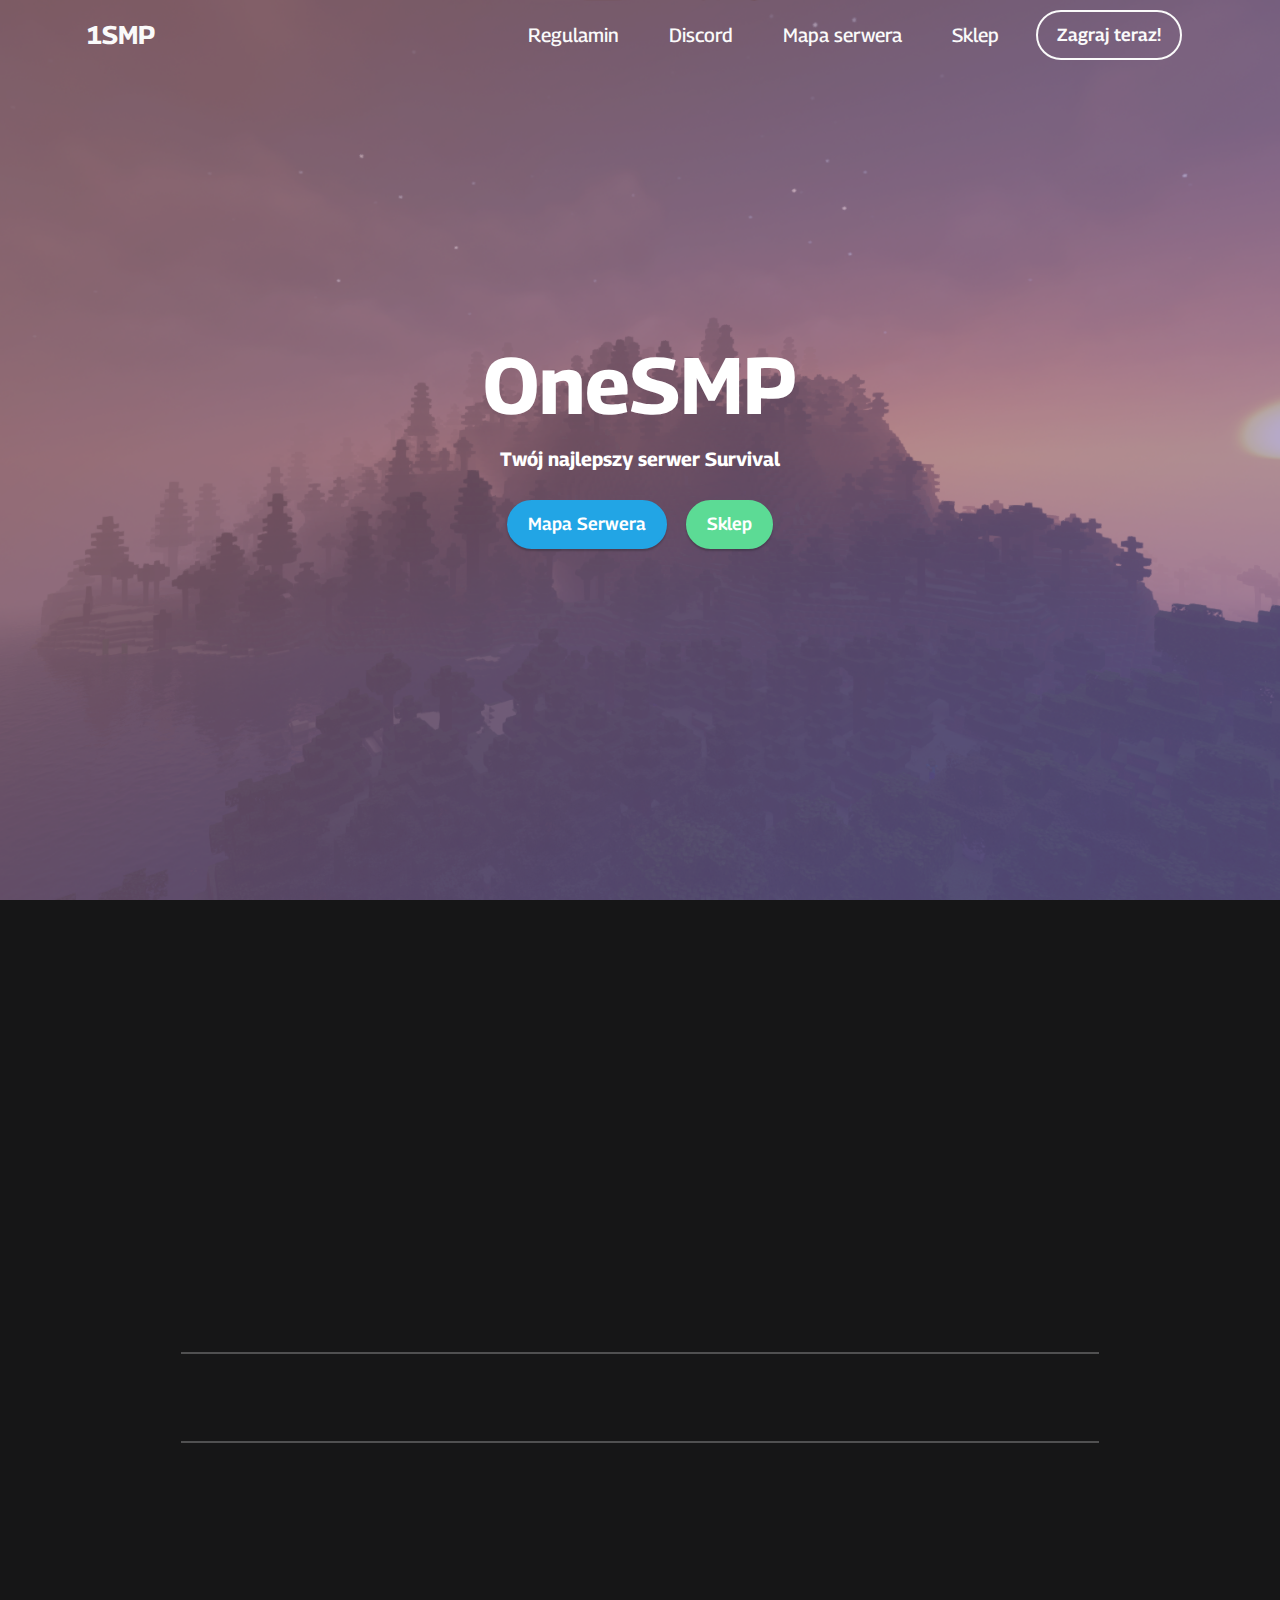
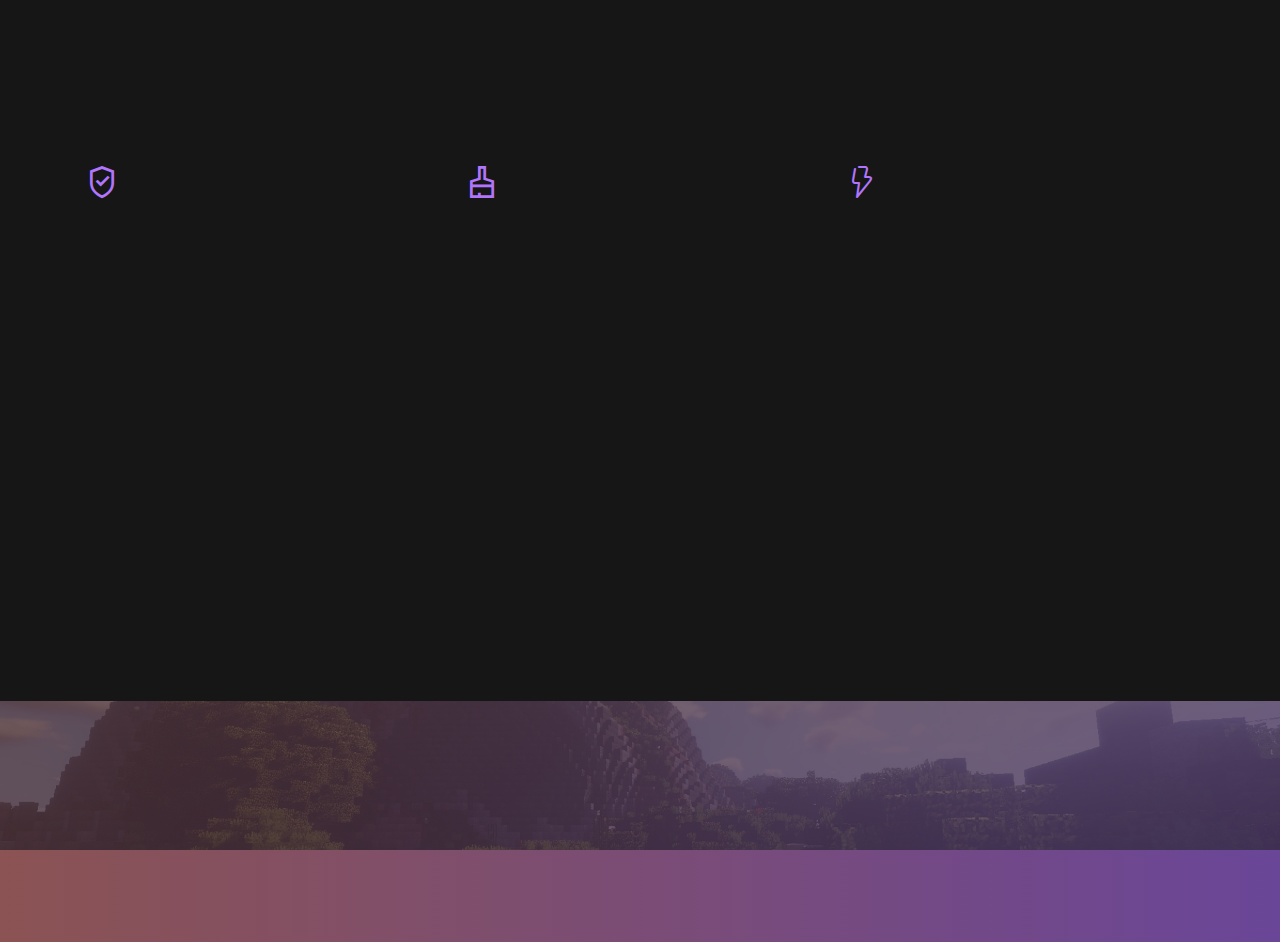
==== commit f9078208: "." ====
--- a/index.html
+++ b/index.html
@@ -70,7 +70,7 @@
                 <ul class="navbar-nav nav-dropdown" data-app-modern-menu="true"><li class="nav-item"><a class="nav-link link text-white text-primary display-7" href="regulamin">Regulamin</a></li>
                     <li class="nav-item"><a class="nav-link link text-white text-primary display-7" href="?">Discord</a></li>
                     <li class="nav-item"><a class="nav-link link text-white text-primary display-7" href="?">Mapa serwera</a>
-                    </li><li class="nav-item"><a class="nav-link link text-white text-primary display-7" href="https://vishop.pl/shop/1830/">Sklep (soon)</a></li></ul>
+                    </li><li class="nav-item"><a class="nav-link link text-white text-primary display-7" href="https://vishop.pl/shop/1830/">Sklep</a></li></ul>
                 
                 <div class="navbar-buttons mbr-section-btn"><a class="btn btn-white-outline display-4" href="index.html#content6-3">Zagraj teraz!</a></div>
             </div>
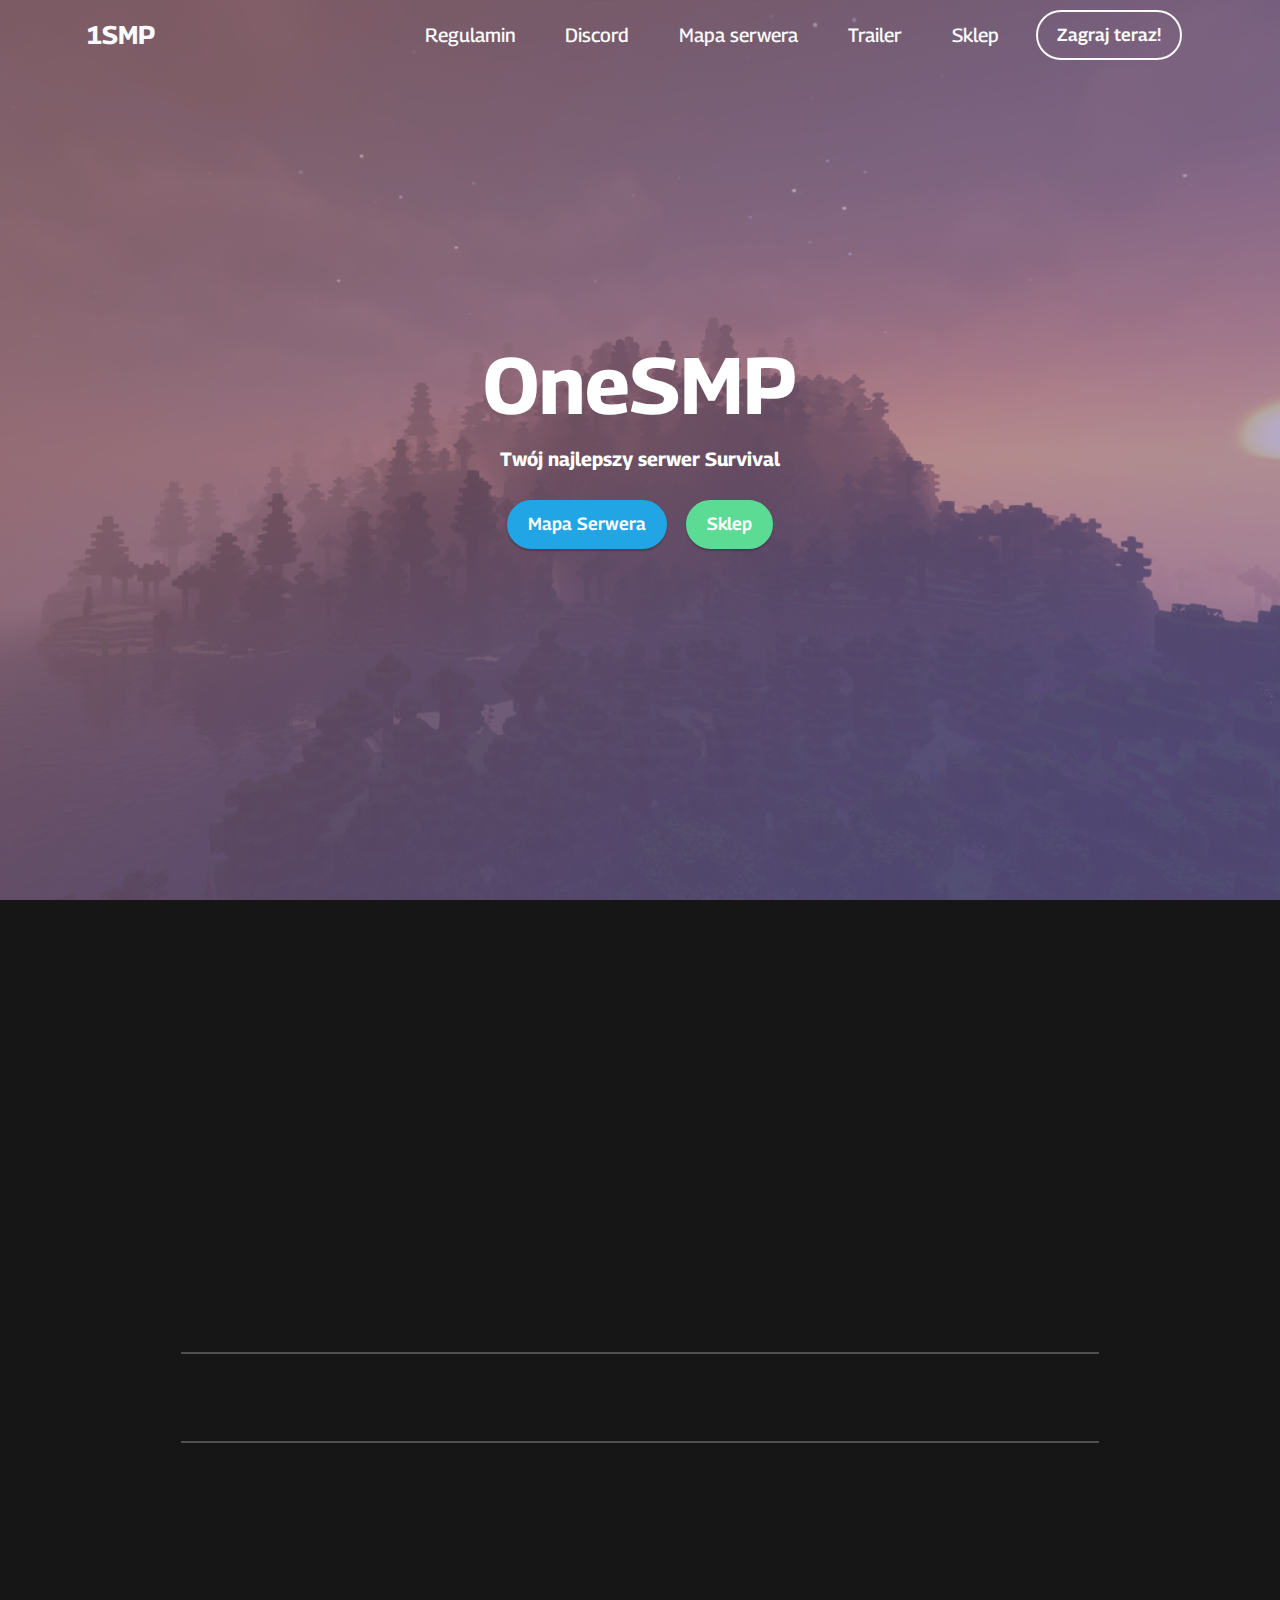
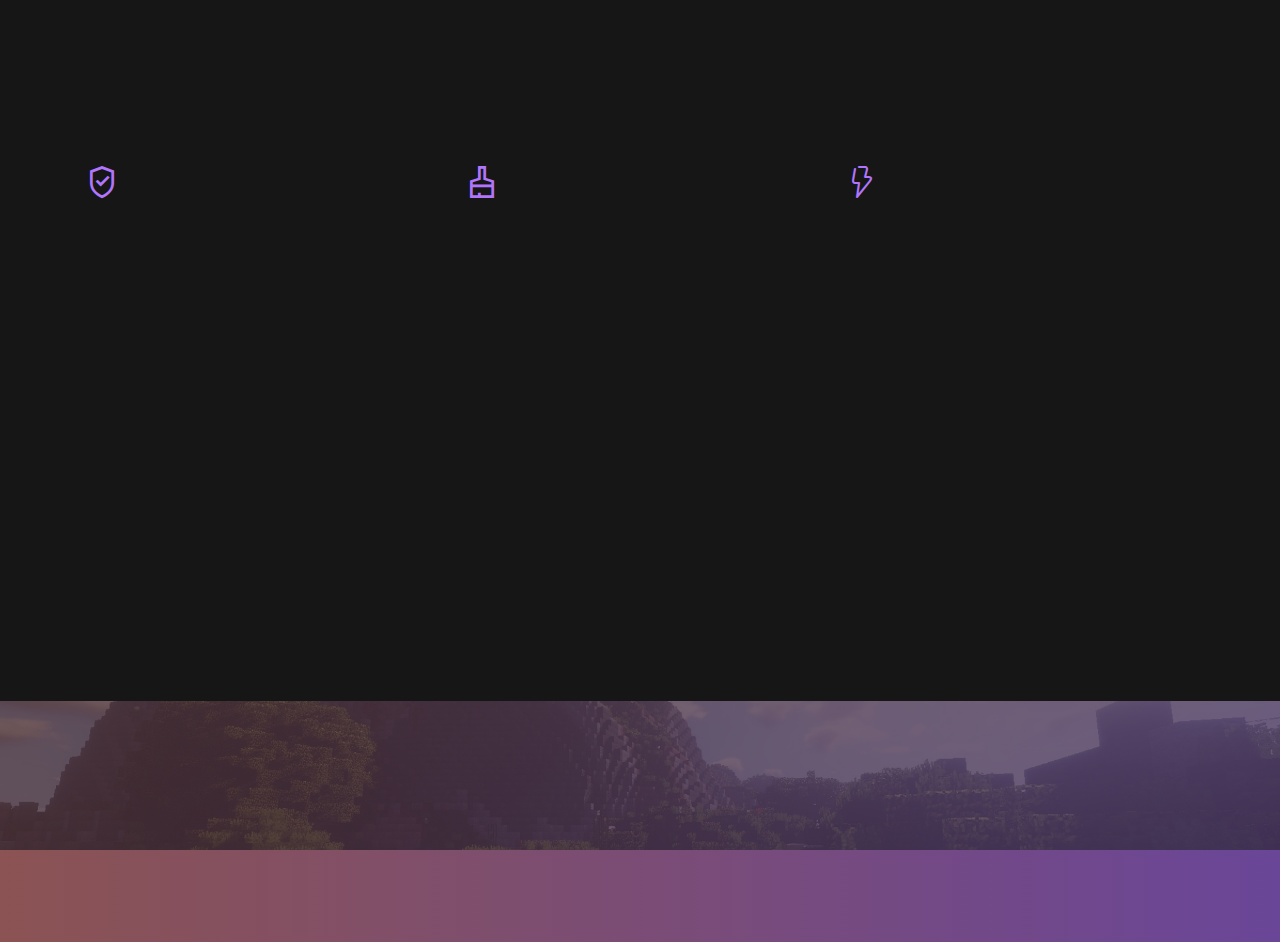
==== commit ae3bc81a: "." ====
--- a/index.html
+++ b/index.html
@@ -56,7 +56,7 @@
         <div class="container">
             <div class="navbar-brand">
                 
-                <span class="navbar-caption-wrap"><a class="navbar-caption text-white text-primary display-5" href="?">1SMP</a></span>
+                <span class="navbar-caption-wrap"><a class="navbar-caption text-white text-primary display-5" href="https://onesmp.ml/">1SMP</a></span>
             </div>
             <button class="navbar-toggler" type="button" data-toggle="collapse" data-bs-toggle="collapse" data-target="#navbarSupportedContent" data-bs-target="#navbarSupportedContent" aria-controls="navbarNavAltMarkup" aria-expanded="false" aria-label="Toggle navigation">
                 <div class="hamburger">
@@ -68,8 +68,9 @@
             </button>
             <div class="collapse navbar-collapse" id="navbarSupportedContent">
                 <ul class="navbar-nav nav-dropdown" data-app-modern-menu="true"><li class="nav-item"><a class="nav-link link text-white text-primary display-7" href="regulamin">Regulamin</a></li>
-                    <li class="nav-item"><a class="nav-link link text-white text-primary display-7" href="?">Discord</a></li>
-                    <li class="nav-item"><a class="nav-link link text-white text-primary display-7" href="?">Mapa serwera</a>
+                    <li class="nav-item"><a class="nav-link link text-white text-primary display-7" href="">Discord</a></li>
+                    <li class="nav-item"><a class="nav-link link text-white text-primary display-7" href="">Mapa serwera</a>
+                    <li class="nav-item"><a class="nav-link link text-white text-primary display-7" href="https://youtu.be/GUH7HsI0V54">Trailer</a>
                     </li><li class="nav-item"><a class="nav-link link text-white text-primary display-7" href="https://vishop.pl/shop/1830/">Sklep</a></li></ul>
                 
                 <div class="navbar-buttons mbr-section-btn"><a class="btn btn-white-outline display-4" href="index.html#content6-3">Zagraj teraz!</a></div>
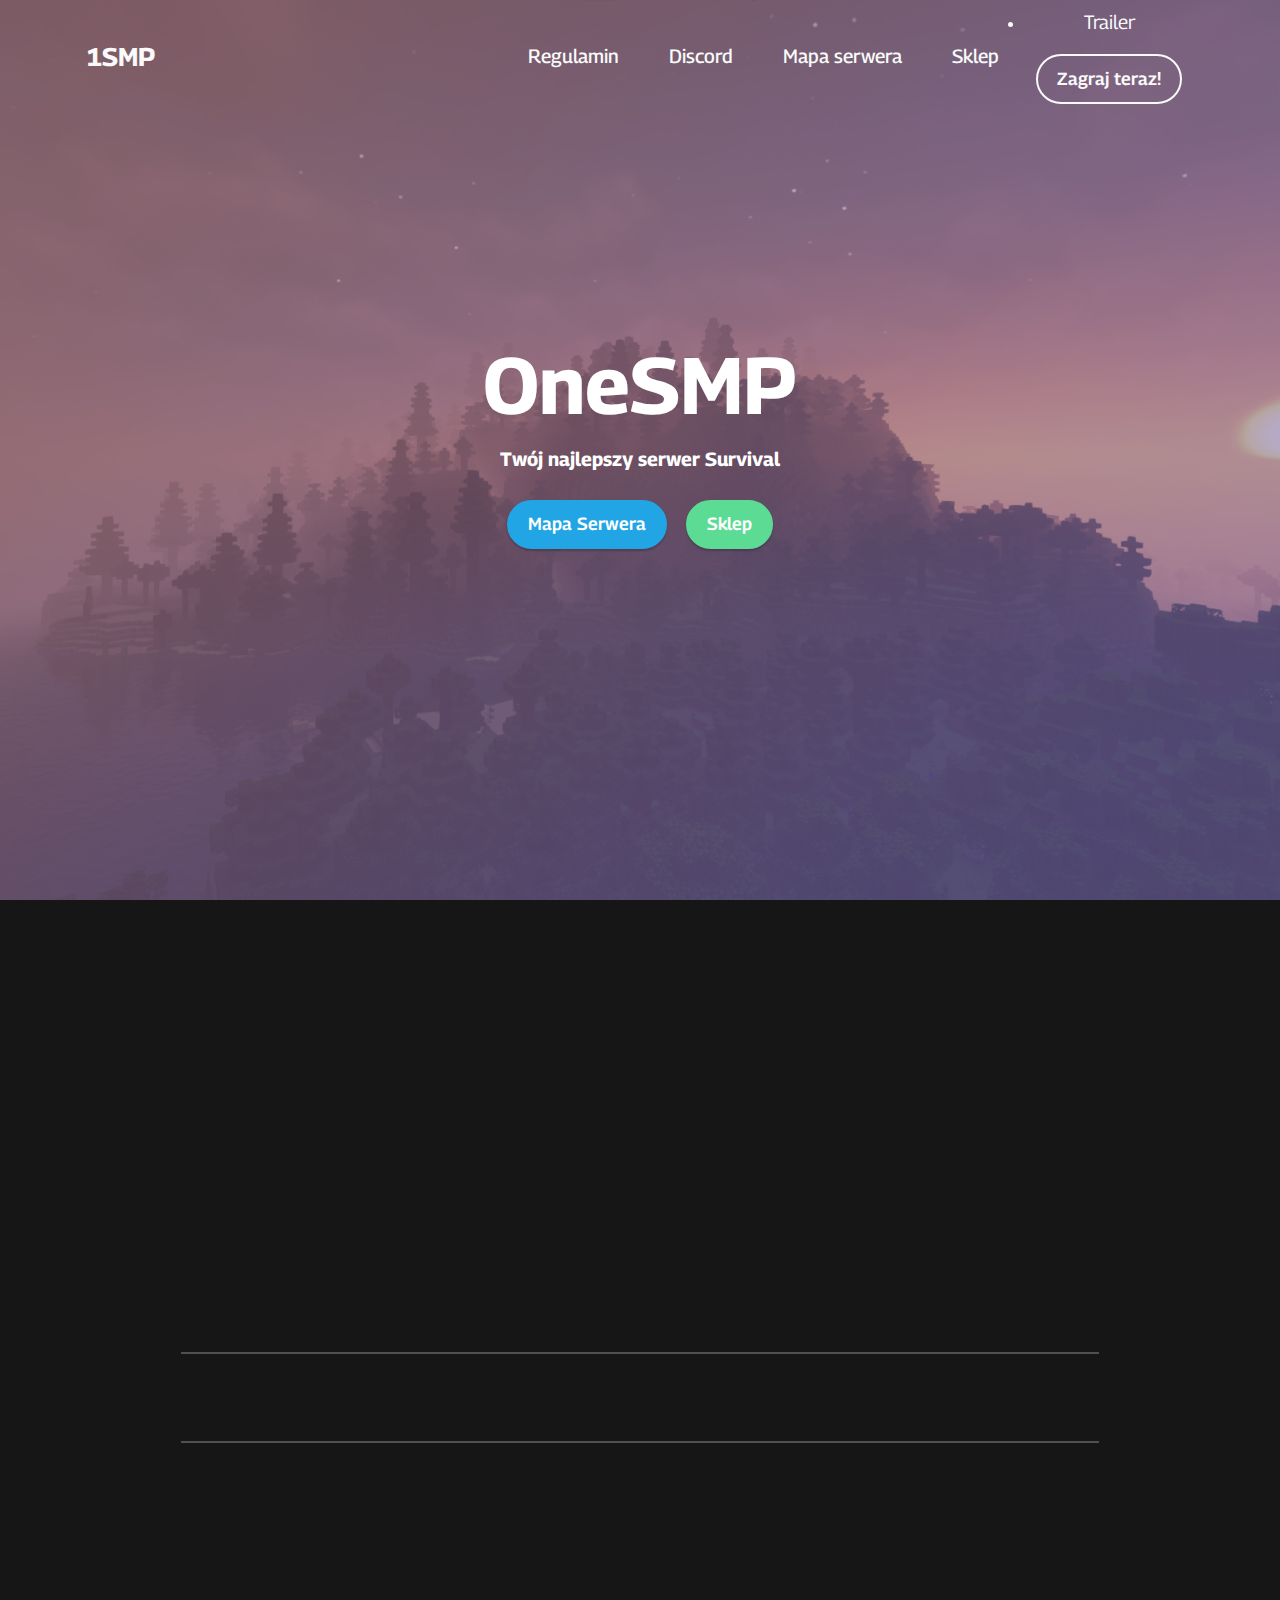
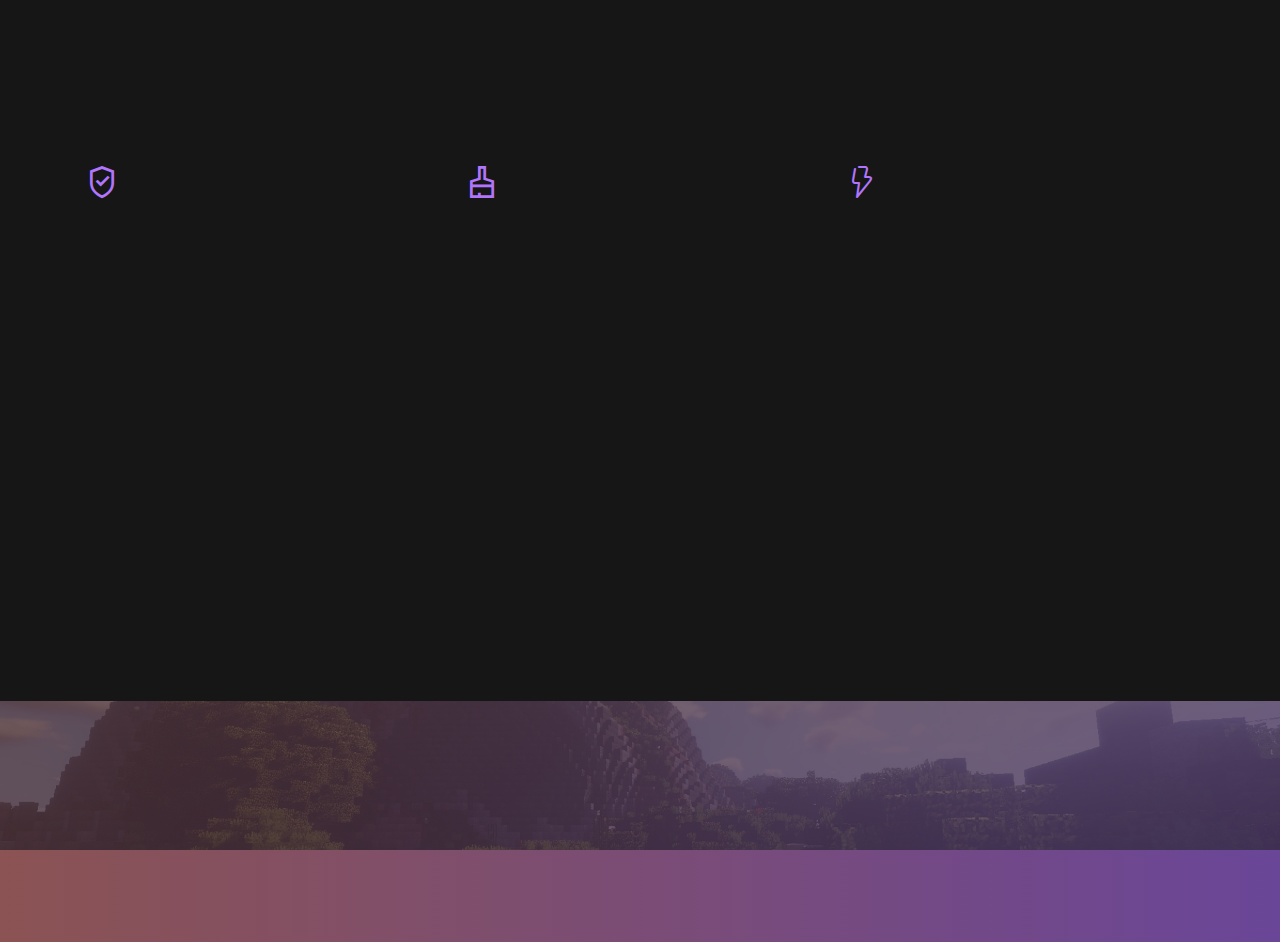
==== commit a30df9b0: "." ====
--- a/index.html
+++ b/index.html
@@ -70,8 +70,8 @@
                 <ul class="navbar-nav nav-dropdown" data-app-modern-menu="true"><li class="nav-item"><a class="nav-link link text-white text-primary display-7" href="regulamin">Regulamin</a></li>
                     <li class="nav-item"><a class="nav-link link text-white text-primary display-7" href="">Discord</a></li>
                     <li class="nav-item"><a class="nav-link link text-white text-primary display-7" href="">Mapa serwera</a>
+                    </li><li class="nav-item"><a class="nav-link link text-white text-primary display-7" href="https://vishop.pl/shop/1830/">Sklep</a></li></ul>
                     <li class="nav-item"><a class="nav-link link text-white text-primary display-7" href="https://youtu.be/GUH7HsI0V54">Trailer</a>
-                    </li><li class="nav-item"><a class="nav-link link text-white text-primary display-7" href="https://vishop.pl/shop/1830/">Sklep</a></li></ul>
                 
                 <div class="navbar-buttons mbr-section-btn"><a class="btn btn-white-outline display-4" href="index.html#content6-3">Zagraj teraz!</a></div>
             </div>
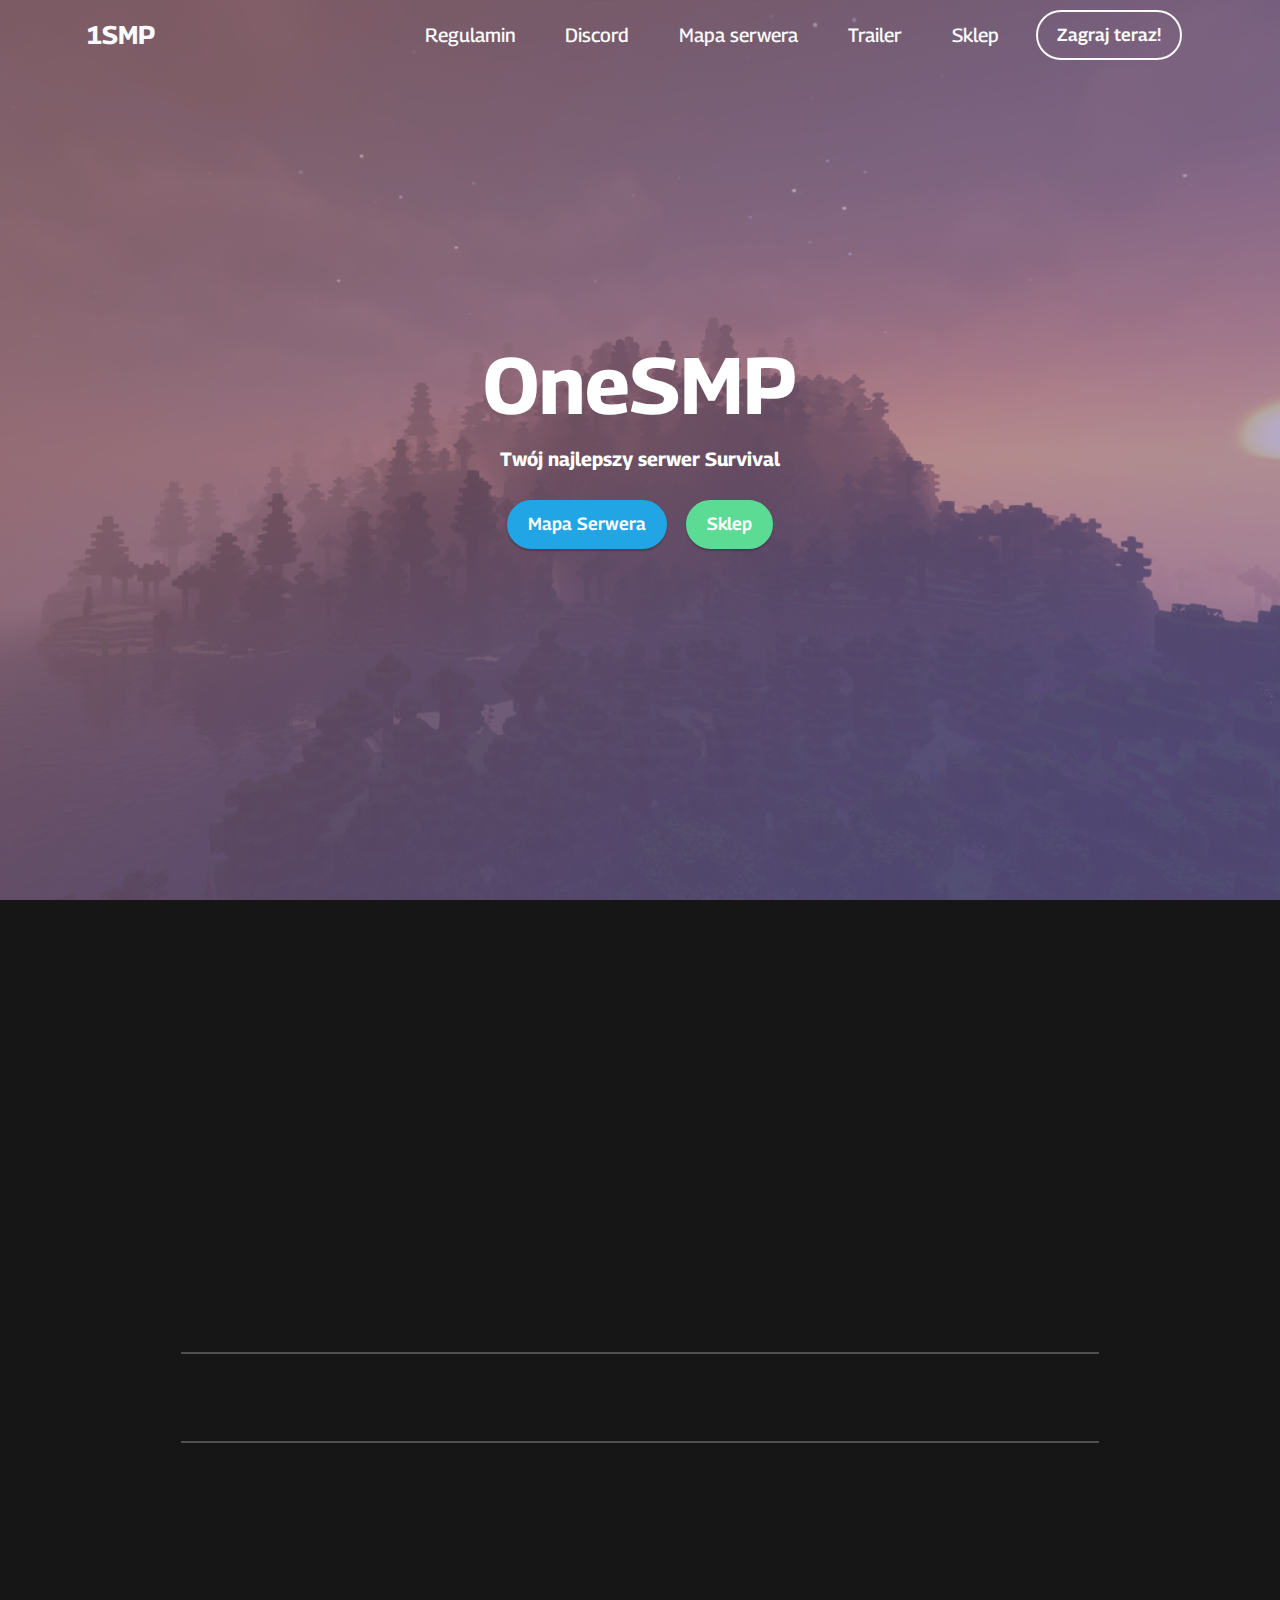
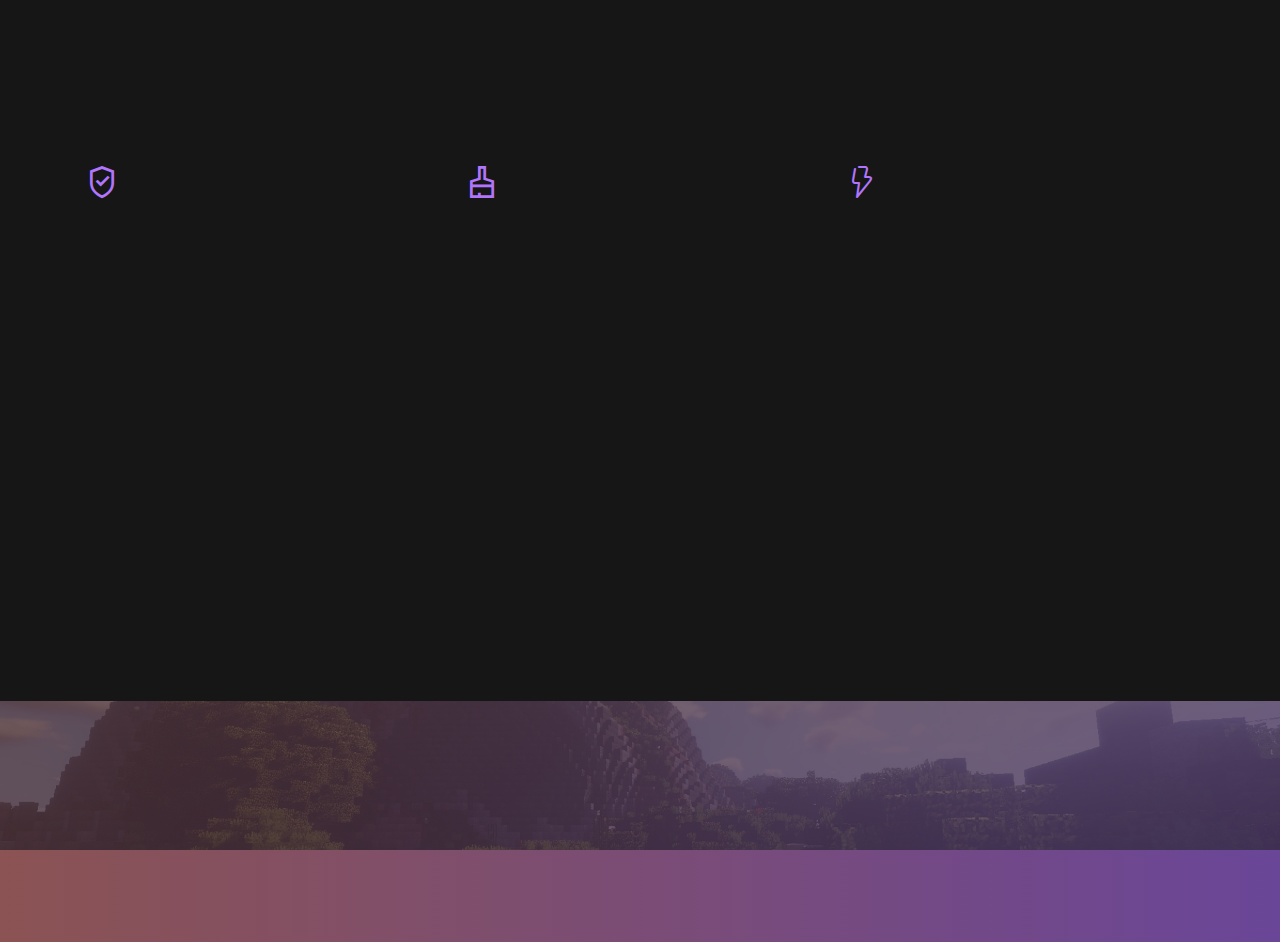
==== commit 5dd9bf9f: "." ====
--- a/index.html
+++ b/index.html
@@ -70,8 +70,8 @@
                 <ul class="navbar-nav nav-dropdown" data-app-modern-menu="true"><li class="nav-item"><a class="nav-link link text-white text-primary display-7" href="regulamin">Regulamin</a></li>
                     <li class="nav-item"><a class="nav-link link text-white text-primary display-7" href="">Discord</a></li>
                     <li class="nav-item"><a class="nav-link link text-white text-primary display-7" href="">Mapa serwera</a>
+                    <li class="nav-item"><a class="nav-link link text-white text-primary display-7" href="https://youtu.be/GUH7HsI0V54">Trailer</a>
                     </li><li class="nav-item"><a class="nav-link link text-white text-primary display-7" href="https://vishop.pl/shop/1830/">Sklep</a></li></ul>
-                    <li class="nav-item"><a class="nav-link link text-white text-primary display-7" href="https://youtu.be/GUH7HsI0V54">Trailer</a>
                 
                 <div class="navbar-buttons mbr-section-btn"><a class="btn btn-white-outline display-4" href="index.html#content6-3">Zagraj teraz!</a></div>
             </div>
@@ -92,7 +92,7 @@
                 
                 <p class="mbr-text mbr-fonts-style display-7"><strong>
                     Twój najlepszy serwer Survival</strong></p>
-                <div class="mbr-section-btn mt-3"><a class="btn btn-primary display-4" href="?">Mapa Serwera</a> <a class="btn btn-secondary display-4" href="https://vishop.pl/shop/1830/">Sklep</a></div>
+                <div class="mbr-section-btn mt-3"><a class="btn btn-primary display-4" href="">Mapa Serwera</a> <a class="btn btn-secondary display-4" href="https://vishop.pl/shop/1830/">Sklep</a></div>
             </div>
         </div>
     </div>
@@ -157,8 +157,8 @@
                 <div class="card-wrapper">
                     <span class="mbr-iconfont m-auto mobi-mbri-website-theme-2 mobi-mbri"></span>
                     <div class="card-box">
-                        <h4 class="card-title mbr-fonts-style mb-2 display-7"><strong>DropSMP</strong></h4>
-                        <h5 class="card-text mbr-fonts-style display-4">Serwer zawiera system DropSMP który urozmaici grę na serwerze dla wszystkich! Zabijając graczy masz szansę na zdobycie jednego z tych atrybutów: Siła, Ochrona, Szybkość, lub inny dedykowany drop.</h5>
+                        <h4 class="card-title mbr-fonts-style mb-2 display-7"><strong>Atrybuty (DropSMP)</strong></h4>
+                        <h5 class="card-text mbr-fonts-style display-4">Serwer zawiera system atrybutów który urozmaici grę na serwerze dla wszystkich! Zabijając graczy masz szansę na zdobycie jednego z tych atrybutów: Siła, Ochrona, Szybkość, lub inny dedykowany drop.</h5>
                     </div>
                 </div>
             </div>
